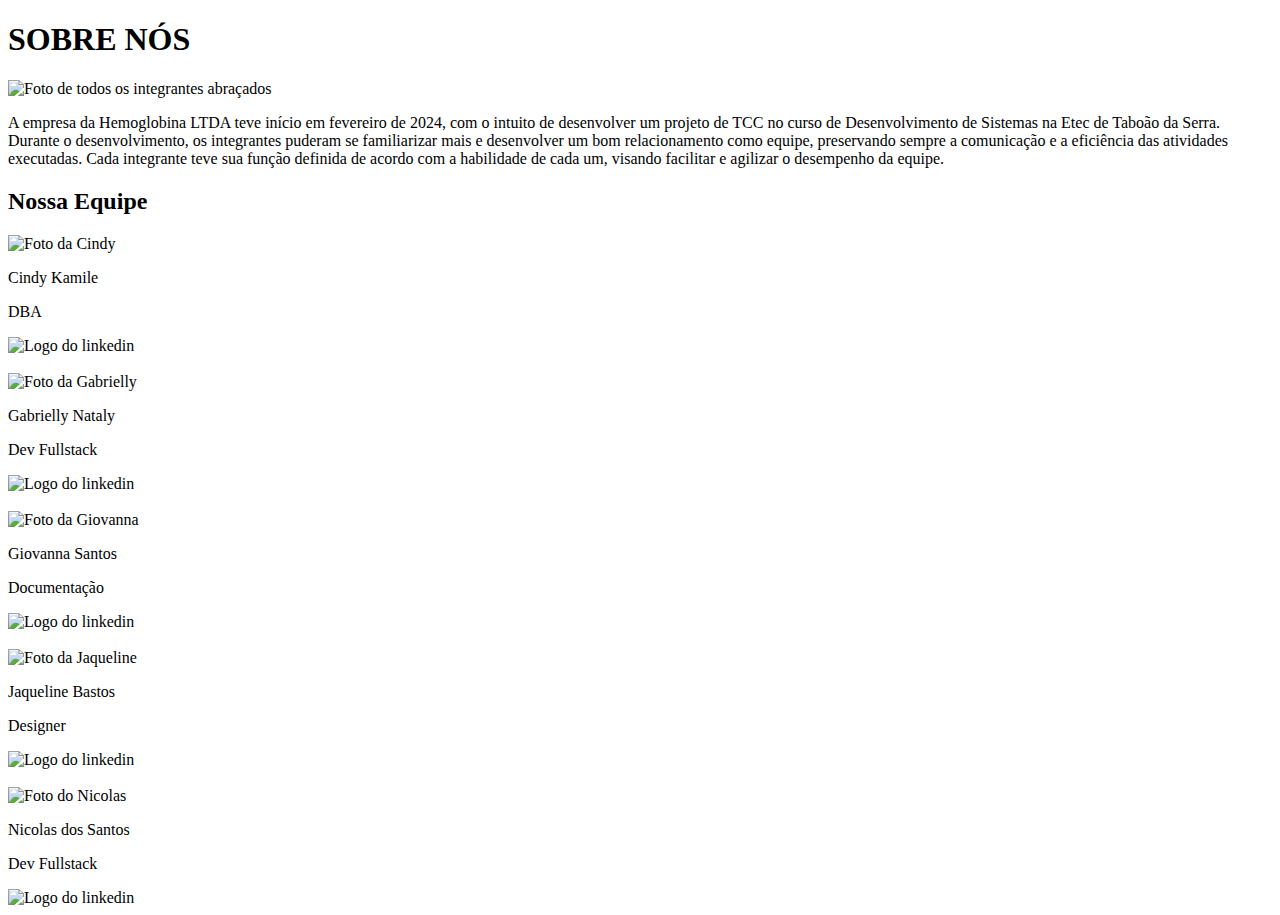
==== sobre.html @ 6fd5e4a9 "página sobre: recém criada" ====
<!DOCTYPE html>
<html lang="pt-br">
    <head>
        <meta charset="UTF-8">
        <meta name="description" content="Hemoglobina: doação de sangue. Assim como um doador frequente, doar faz bem pra muita gente!">
        <title> A equipe do Hemoglobina </title>
        <link rel="stylesheet" href="estilo-sobre.css">
    </head>

    <body>
        <header>
            <!-- Menu da Cindy-->
        </header>

        <main>
            <section class="sobre-nos">
                <h1> SOBRE NÓS </h1>
                <img src="./assets/equipe.png" alt="Foto de todos os integrantes abraçados" class="foto-equipe">
                <p class="text-team"> A empresa da Hemoglobina LTDA teve início em fevereiro de 2024, com o intuito de desenvolver um projeto de TCC no curso de Desenvolvimento de Sistemas na Etec de Taboão da Serra.
                    Durante o desenvolvimento, os integrantes puderam se familiarizar mais e desenvolver um bom relacionamento como equipe, preservando sempre a comunicação e a eficiência das atividades executadas. Cada integrante teve sua função definida de acordo com a habilidade de cada um, visando facilitar e agilizar o desempenho da equipe. </p>
            </section>

            <section>
                <!-- Missão, visão e valores -->
            </section>

            <section class="nossa-equipe">
                <div class="integrantes">
                    <h2> Nossa Equipe </h2>
                    <div class="cindy">
                        <img src="" alt="Foto da Cindy">
                        <p> Cindy Kamile </p>
                        <p> DBA </p>
                        <img src="" alt="Logo do linkedin">
                    </div>

                    <br>

                    <div class="gaby">
                        <img src="" alt="Foto da Gabrielly">
                        <p> Gabrielly Nataly </p>
                        <p> Dev Fullstack </p>
                        <img src="" alt="Logo do linkedin">
                    </div>

                    <br>

                    <div class="gi">
                        <img src="" alt="Foto da Giovanna">
                        <p> Giovanna Santos </p>
                        <p> Documentação </p>
                        <img src="" alt="Logo do linkedin">
                    </div>

                    <br>

                    <div class="jaque">
                        <img src="" alt="Foto da Jaqueline">
                        <p> Jaqueline Bastos </p>
                        <p> Designer </p>
                        <img src="" alt="Logo do linkedin">
                    </div>

                    <br>

                    <div class="nic">
                        <img src="" alt="Foto do Nicolas">
                        <p> Nicolas dos Santos </p>
                        <p> Dev Fullstack </p>
                        <img src="" alt="Logo do linkedin">
                    </div>
                </div>
            </section>
        </main>

        <footer>
            <!-- Footer da Cindy-->
        </footer>
    </body>

</html>
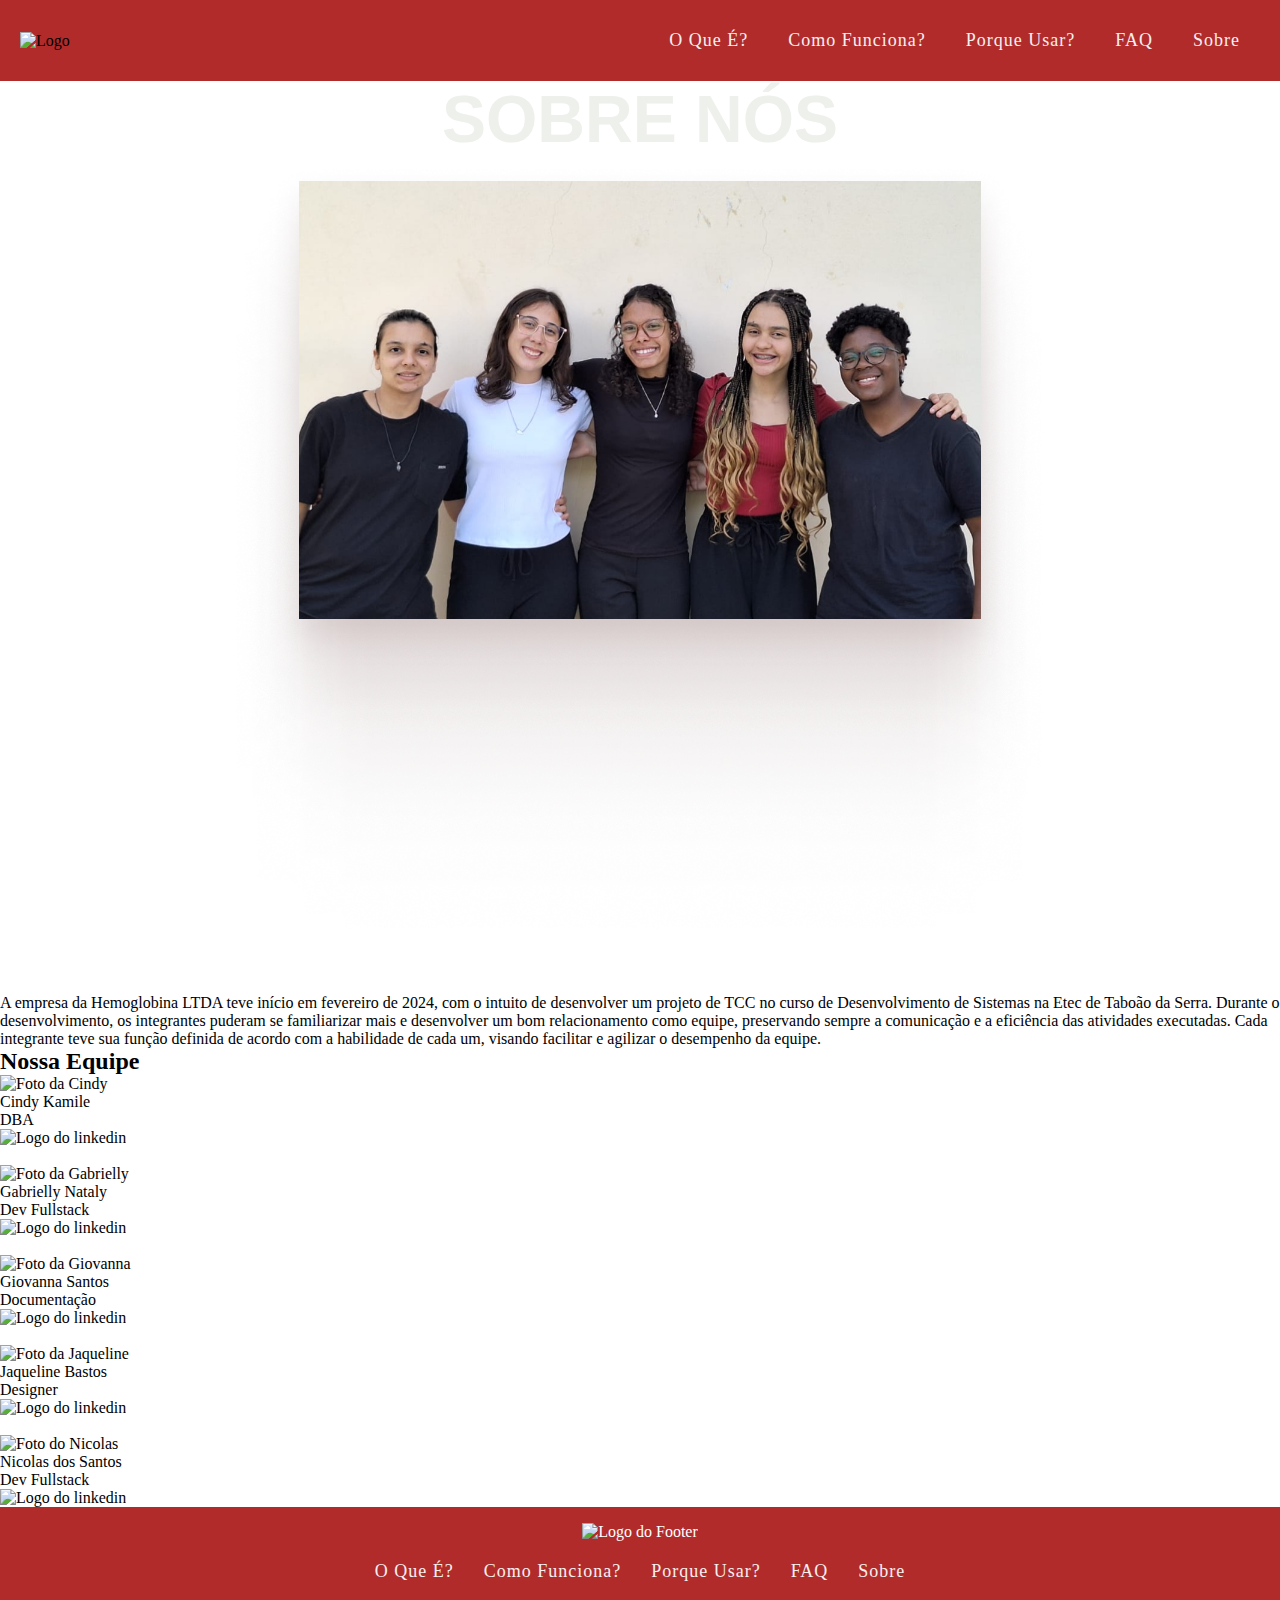
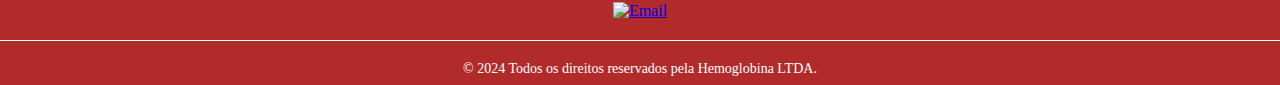
==== commit 4b34c308: "minha parte e da cindy juntas" ====
--- a/sobre.html
+++ b/sobre.html
@@ -9,7 +9,20 @@
 
     <body>
         <header>
-            <!-- Menu da Cindy-->
+            <header>
+                <nav>
+                  <div class="logo">
+                    <img src="./assets/LogoHemoglobina.svg" alt="Logo">
+                  </div>
+                  <ul>
+                    <li><a href="index.html #oq">O Que É?</a></li>
+                    <li><a href="index.html #func">Como Funciona?</a></li>
+                    <li><a href="index.html #divulg">Porque Usar?</a></li>
+                    <li><a href="index.html #faq">FAQ</a></li>
+                    <li><a href="sobre.html">Sobre</a></li>
+                  </ul>
+                </nav>
+              </header>
         </header>
 
         <main>
@@ -28,53 +41,69 @@
                 <div class="integrantes">
                     <h2> Nossa Equipe </h2>
                     <div class="cindy">
-                        <img src="" alt="Foto da Cindy">
+                        <img src="./assets/cindy.png" alt="Foto da Cindy">
                         <p> Cindy Kamile </p>
                         <p> DBA </p>
-                        <img src="" alt="Logo do linkedin">
+                        <img src="./assets/linkedin.png" alt="Logo do linkedin">
                     </div>
 
                     <br>
 
                     <div class="gaby">
-                        <img src="" alt="Foto da Gabrielly">
+                        <img src="./assets/gaby.png" alt="Foto da Gabrielly">
                         <p> Gabrielly Nataly </p>
                         <p> Dev Fullstack </p>
-                        <img src="" alt="Logo do linkedin">
+                        <img src="./assets/linkedin.png" alt="Logo do linkedin">
                     </div>
 
                     <br>
 
                     <div class="gi">
-                        <img src="" alt="Foto da Giovanna">
+                        <img src="./assets/gi.png" alt="Foto da Giovanna">
                         <p> Giovanna Santos </p>
                         <p> Documentação </p>
-                        <img src="" alt="Logo do linkedin">
+                        <img src="./assets/linkedin.png" alt="Logo do linkedin">
                     </div>
 
                     <br>
 
                     <div class="jaque">
-                        <img src="" alt="Foto da Jaqueline">
+                        <img src="./assets/jaque.png" alt="Foto da Jaqueline">
                         <p> Jaqueline Bastos </p>
                         <p> Designer </p>
-                        <img src="" alt="Logo do linkedin">
+                        <img src="./assets/linkedin.png" alt="Logo do linkedin">
                     </div>
 
                     <br>
 
                     <div class="nic">
-                        <img src="" alt="Foto do Nicolas">
+                        <img src="./assets/nico.png" alt="Foto do Nicolas">
                         <p> Nicolas dos Santos </p>
                         <p> Dev Fullstack </p>
-                        <img src="" alt="Logo do linkedin">
+                        <img src="./assets/linkedin.png" alt="Logo do linkedin">
                     </div>
                 </div>
             </section>
         </main>
 
         <footer>
-            <!-- Footer da Cindy-->
+            <footer>
+                <div class="footer-logo">
+                  <img src="./assets/LogoHemoglobina.svg" alt="Logo do Footer">
+                </div>
+                <ul class="footer-menu">
+                  <li><a href="#oq">O Que É?</a></li>
+                  <li><a href="#func">Como Funciona?</a></li>
+                  <li><a href="#divulg">Porque Usar?</a></li>
+                  <li><a href="#faq">FAQ</a></li>
+                  <li><a href="sobre.html">Sobre</a></li>
+                </ul>
+                <div class="footer-icons">
+                  <a href="hemoglobinaltda@gmail.com"><img src="./assets/Icones.png" alt="Email"></a>
+                </div>
+                <hr>
+                <p>&copy; 2024 Todos os direitos reservados pela Hemoglobina LTDA.</p>
+              </footer>
         </footer>
     </body>
 
--- a/estilo-sobre.css
+++ b/estilo-sobre.css
@@ -0,0 +1,141 @@
+/* reset css */
+* {
+    margin: 0;
+    padding: 0;
+    box-sizing: border-box;
+}
+
+/* Importação das fontes */
+@import url('https://fonts.googleapis.com/css2?family=DM+Sans:ital,opsz,wght@0,9..40,100..1000;1,9..40,100..1000&display=swap');
+
+/* Cores em variáveis */
+:root{
+    --BrancoFundo: #EEF0EB;
+    --Vermelho: #AE2A2B;
+    --Azul: #326671; 
+}
+
+ /* Menu */
+ header {
+    background-color: #b22b2b; /* Cor vermelha semelhante ao da imagem */
+    padding: 15px 0;
+  }
+  
+  nav {
+    display: flex;
+    justify-content: space-between;
+    align-items: center;
+    padding: 0 20px;
+  }
+  
+  nav .logo img {
+    height: 60px;
+  }
+  
+  nav ul {
+    list-style-type: none;
+    display: flex;
+    margin: 0;
+    padding: 0;
+  }
+  
+  nav ul li {
+    margin: 0 20px;
+  }
+  
+  nav ul li a {
+    color: #f7f0f0; /* Cor branca com leve opacidade */
+    text-decoration: none;
+    font-size: 18px;
+    font-weight: normal;
+    letter-spacing: 1px;
+    transition: color 0.3s;
+  }
+  
+  nav ul li a:hover {
+    color: var(--Azul); /* Cor amarela ao passar o mouse */
+  }
+
+h1 {
+    color: var(--BrancoFundo);
+    font-weight: 700;
+    font-size: 66px;
+    font-family: 'DM Sans', sans-serif;
+}
+
+.sobre-nos {
+    display: flex;
+    flex-direction: column;
+    justify-content: center;
+    align-items: center;
+}
+
+.foto-equipe {
+    width: 70%;
+    height: 70%;
+}
+
+/* Footer */
+footer {
+    background-color: #b22b2b; /* Cor vermelha do footer */
+    color: #fff;
+    text-align: center;
+    padding: 8px 0;
+    position: absolute;
+    width: 100%;
+    margin-top: auto;
+  }
+  
+  .footer-logo img {
+    width: 80px;
+    margin-bottom: 20px;
+  }
+  
+  .footer-menu {
+    list-style-type: none;
+    padding: 0;
+    display: flex;
+    justify-content: center;
+    margin-bottom: 20px;
+  }
+  
+  .footer-menu li {
+    margin: 0 15px;
+  }
+  
+  .footer-menu li a {
+    color: #f7f0f0;
+    text-decoration: none;
+    font-size: 18px;
+    font-weight: normal;
+    letter-spacing: 1px;
+  }
+  
+  .footer-menu li a:hover {
+    color: #ffd700; /* Cor amarela ao passar o mouse */
+  }
+  
+  .footer-icons {
+    margin-bottom: 20px;
+  }
+  
+  .footer-icons a {
+    margin: 0 10px;
+  }
+  
+  .footer-icons img {
+    width: 80px;
+  }
+  
+  /* Linha horizontal no footer */
+  hr {
+    width: 100%;
+    border: none;
+    border-top: 1px solid #fff;
+    margin: 20px auto;
+  }
+  
+  footer p {
+    margin-top: 10px;
+    font-size: 14px;
+  }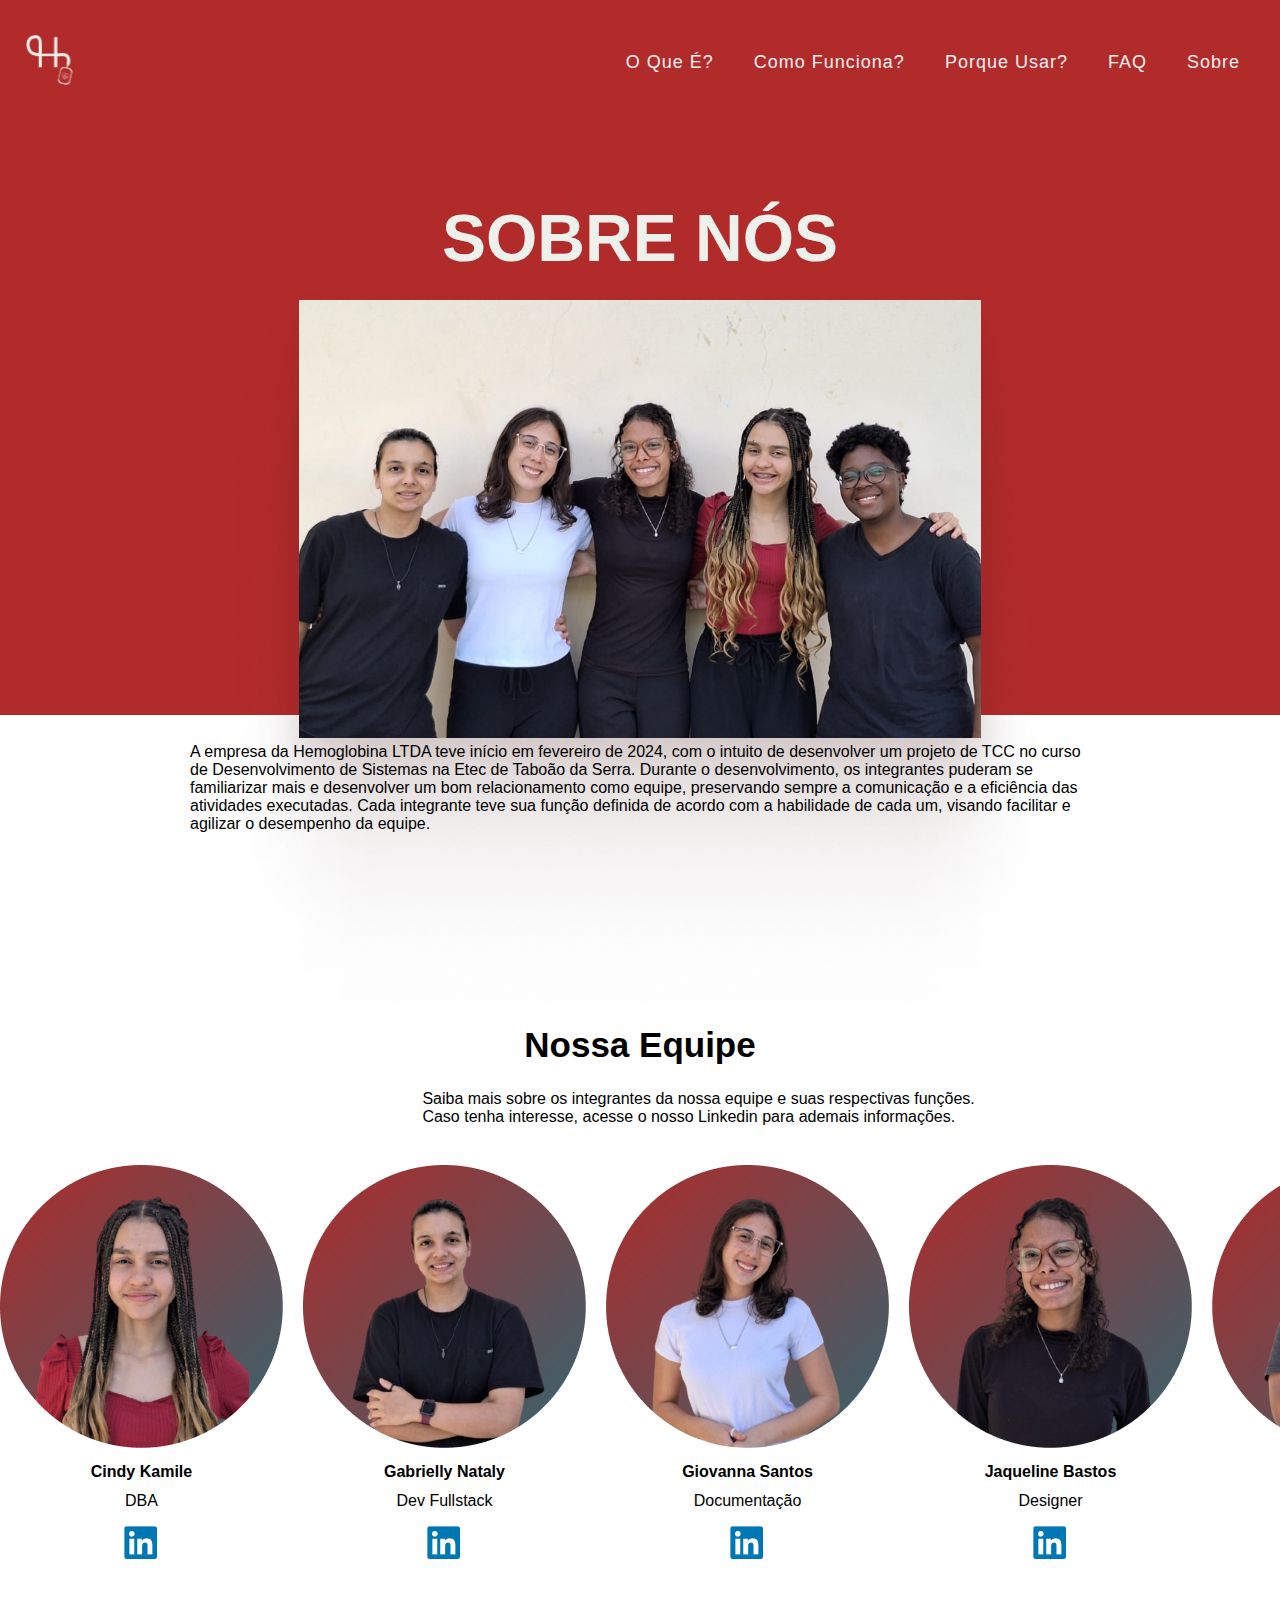
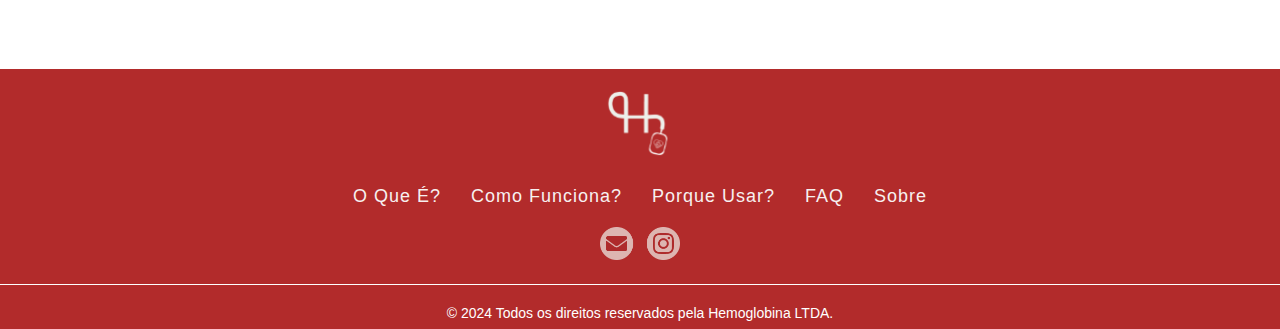
==== commit dc142910: "página do sobre prontinha" ====
--- a/sobre.html
+++ b/sobre.html
@@ -12,13 +12,13 @@
             <header>
                 <nav>
                   <div class="logo">
-                    <img src="./assets/LogoHemoglobina.svg" alt="Logo">
+                    <a href="index.html"><img src="./assets/LogoHemoglobina.svg" alt="Logo"></a>
                   </div>
                   <ul>
-                    <li><a href="index.html #oq">O Que É?</a></li>
-                    <li><a href="index.html #func">Como Funciona?</a></li>
-                    <li><a href="index.html #divulg">Porque Usar?</a></li>
-                    <li><a href="index.html #faq">FAQ</a></li>
+                    <li><a href="index.html">O Que É?</a></li>
+                    <li><a href="index.html">Como Funciona?</a></li>
+                    <li><a href="index.html">Porque Usar?</a></li>
+                    <li><a href="index.html">FAQ</a></li>
                     <li><a href="sobre.html">Sobre</a></li>
                   </ul>
                 </nav>
@@ -40,47 +40,52 @@
             <section class="nossa-equipe">
                 <div class="integrantes">
                     <h2> Nossa Equipe </h2>
-                    <div class="cindy">
-                        <img src="./assets/cindy.png" alt="Foto da Cindy">
-                        <p> Cindy Kamile </p>
-                        <p> DBA </p>
-                        <img src="./assets/linkedin.png" alt="Logo do linkedin">
-                    </div>
-
-                    <br>
-
-                    <div class="gaby">
-                        <img src="./assets/gaby.png" alt="Foto da Gabrielly">
-                        <p> Gabrielly Nataly </p>
-                        <p> Dev Fullstack </p>
-                        <img src="./assets/linkedin.png" alt="Logo do linkedin">
-                    </div>
-
-                    <br>
-
-                    <div class="gi">
-                        <img src="./assets/gi.png" alt="Foto da Giovanna">
-                        <p> Giovanna Santos </p>
-                        <p> Documentação </p>
-                        <img src="./assets/linkedin.png" alt="Logo do linkedin">
-                    </div>
-
-                    <br>
-
-                    <div class="jaque">
-                        <img src="./assets/jaque.png" alt="Foto da Jaqueline">
-                        <p> Jaqueline Bastos </p>
-                        <p> Designer </p>
-                        <img src="./assets/linkedin.png" alt="Logo do linkedin">
-                    </div>
-
-                    <br>
-
-                    <div class="nic">
-                        <img src="./assets/nico.png" alt="Foto do Nicolas">
-                        <p> Nicolas dos Santos </p>
-                        <p> Dev Fullstack </p>
-                        <img src="./assets/linkedin.png" alt="Logo do linkedin">
+                    <p class="text-image">Saiba mais sobre os integrantes da nossa equipe e suas respectivas funções. 
+                        <br> Caso tenha interesse, acesse o nosso Linkedin para ademais informações. </p>
+                    
+                    <div class="int-fotos">
+                        <div class="cindy">
+                            <img src="./assets/cindy.png" alt="Foto da Cindy">
+                            <p> <strong>Cindy Kamile</strong> </p>
+                            <p> DBA </p>
+                            <a href="https://www.linkedin.com/in/cindy-kamile-santos-de-oliveira-6b1b541bb/"><img class="linkedin" src="./assets/linkedin.png" alt="Logo do linkedin"></a>
+                        </div>
+    
+                        <br>
+    
+                        <div class="gaby">
+                            <img src="./assets/gaby.png" alt="Foto da Gabrielly">
+                            <p> <strong>Gabrielly Nataly</strong> </p>
+                            <p> Dev Fullstack </p>
+                            <a href="https://www.linkedin.com/in/gabrielly-nataly-229310221/"><img class="linkedin" src="./assets/linkedin.png" alt="Logo do linkedin"></a>
+                        </div>
+    
+                        <br>
+    
+                        <div class="gi">
+                            <img src="./assets/gi.png" alt="Foto da Giovanna">
+                            <p> <strong>Giovanna Santos</strong> </p>
+                            <p> Documentação </p>
+                            <a href="https://www.linkedin.com/in/giovanna-santos-51514b276/"><img class="linkedin" src="./assets/linkedin.png" alt="Logo do linkedin"></a>
+                        </div>
+    
+                        <br>
+    
+                        <div class="jaque">
+                            <img src="./assets/jaque.png" alt="Foto da Jaqueline">
+                            <p> <strong>Jaqueline Bastos</strong> </p>
+                            <p> Designer </p>
+                            <a href="https://www.linkedin.com/in/jaqueline-bastos-a17348265/"><img class="linkedin" src="./assets/linkedin.png" alt="Logo do linkedin"></a>
+                        </div>
+    
+                        <br>
+    
+                        <div class="nic">
+                            <img src="./assets/nico.png" alt="Foto do Nicolas">
+                            <p> <strong>Nicolas dos Santos</strong> </p>
+                            <p> Dev Fullstack </p>
+                            <a href="https://www.linkedin.com/in/nicolas-dos-santos-5352802a4/"><img class="linkedin" src="./assets/linkedin.png" alt="Logo do linkedin"></a>
+                        </div>
                     </div>
                 </div>
             </section>
@@ -92,10 +97,10 @@
                   <img src="./assets/LogoHemoglobina.svg" alt="Logo do Footer">
                 </div>
                 <ul class="footer-menu">
-                  <li><a href="#oq">O Que É?</a></li>
-                  <li><a href="#func">Como Funciona?</a></li>
-                  <li><a href="#divulg">Porque Usar?</a></li>
-                  <li><a href="#faq">FAQ</a></li>
+                  <li><a href="index.html">O Que É?</a></li>
+                  <li><a href="index.html">Como Funciona?</a></li>
+                  <li><a href="index.html">Porque Usar?</a></li>
+                  <li><a href="index.html">FAQ</a></li>
                   <li><a href="sobre.html">Sobre</a></li>
                 </ul>
                 <div class="footer-icons">
--- a/estilo-sobre.css
+++ b/estilo-sobre.css
@@ -19,6 +19,7 @@
  header {
     background-color: #b22b2b; /* Cor vermelha semelhante ao da imagem */
     padding: 15px 0;
+    height: 700px;
   }
   
   nav {
@@ -50,10 +51,11 @@
     font-weight: normal;
     letter-spacing: 1px;
     transition: color 0.3s;
+    font-family: 'DM Sans', sans-serif;
   }
   
   nav ul li a:hover {
-    color: var(--Azul); /* Cor amarela ao passar o mouse */
+    color: var(--Azul); /* Cor azul ao passar o mouse */
   }
 
 h1 {
@@ -61,6 +63,7 @@
     font-weight: 700;
     font-size: 66px;
     font-family: 'DM Sans', sans-serif;
+    margin-top: -500px;
 }
 
 .sobre-nos {
@@ -73,6 +76,58 @@
 .foto-equipe {
     width: 70%;
     height: 70%;
+}
+
+.text-team {
+  margin-top: -370px;
+  width: 900px;
+  font-family: 'DM Sans', sans-serif;
+}
+
+.nossa-equipe {
+  margin-top: 15%;
+}
+
+h2 {
+  font-family: 'DM Sans', sans-serif;
+  font-weight: 700;
+  font-size: 35px;
+  margin-bottom: 2%;
+
+  justify-content: center;
+  align-items: center;
+  text-align: center;
+}
+
+.text-image {
+  font-family: 'DM Sans', sans-serif;
+  width: 700px;
+
+  justify-content: center;
+  align-items: center;
+  text-align: justify;
+
+  margin-left: 33%;
+}
+
+.int-fotos {
+  margin-top: 3%;
+  display: flex;
+
+  margin-bottom: 8%;
+
+  gap: 10px;
+}
+
+.cindy p, .gaby p, .gi p, .jaque p, .nic p {
+  text-align: center;
+  font-family: 'DM Sans', sans-serif;
+  margin-top: 4%;
+}
+
+.linkedin {
+  margin-left: 43%;
+  margin-top: 5%;
 }
 
 /* Footer */
@@ -109,10 +164,11 @@
     font-size: 18px;
     font-weight: normal;
     letter-spacing: 1px;
+    font-family: 'DM Sans', sans-serif;
   }
   
   .footer-menu li a:hover {
-    color: #ffd700; /* Cor amarela ao passar o mouse */
+    color: var(--Azul); /* Cor azul ao passar o mouse */
   }
   
   .footer-icons {
@@ -138,4 +194,5 @@
   footer p {
     margin-top: 10px;
     font-size: 14px;
+    font-family: 'DM Sans', sans-serif;
   }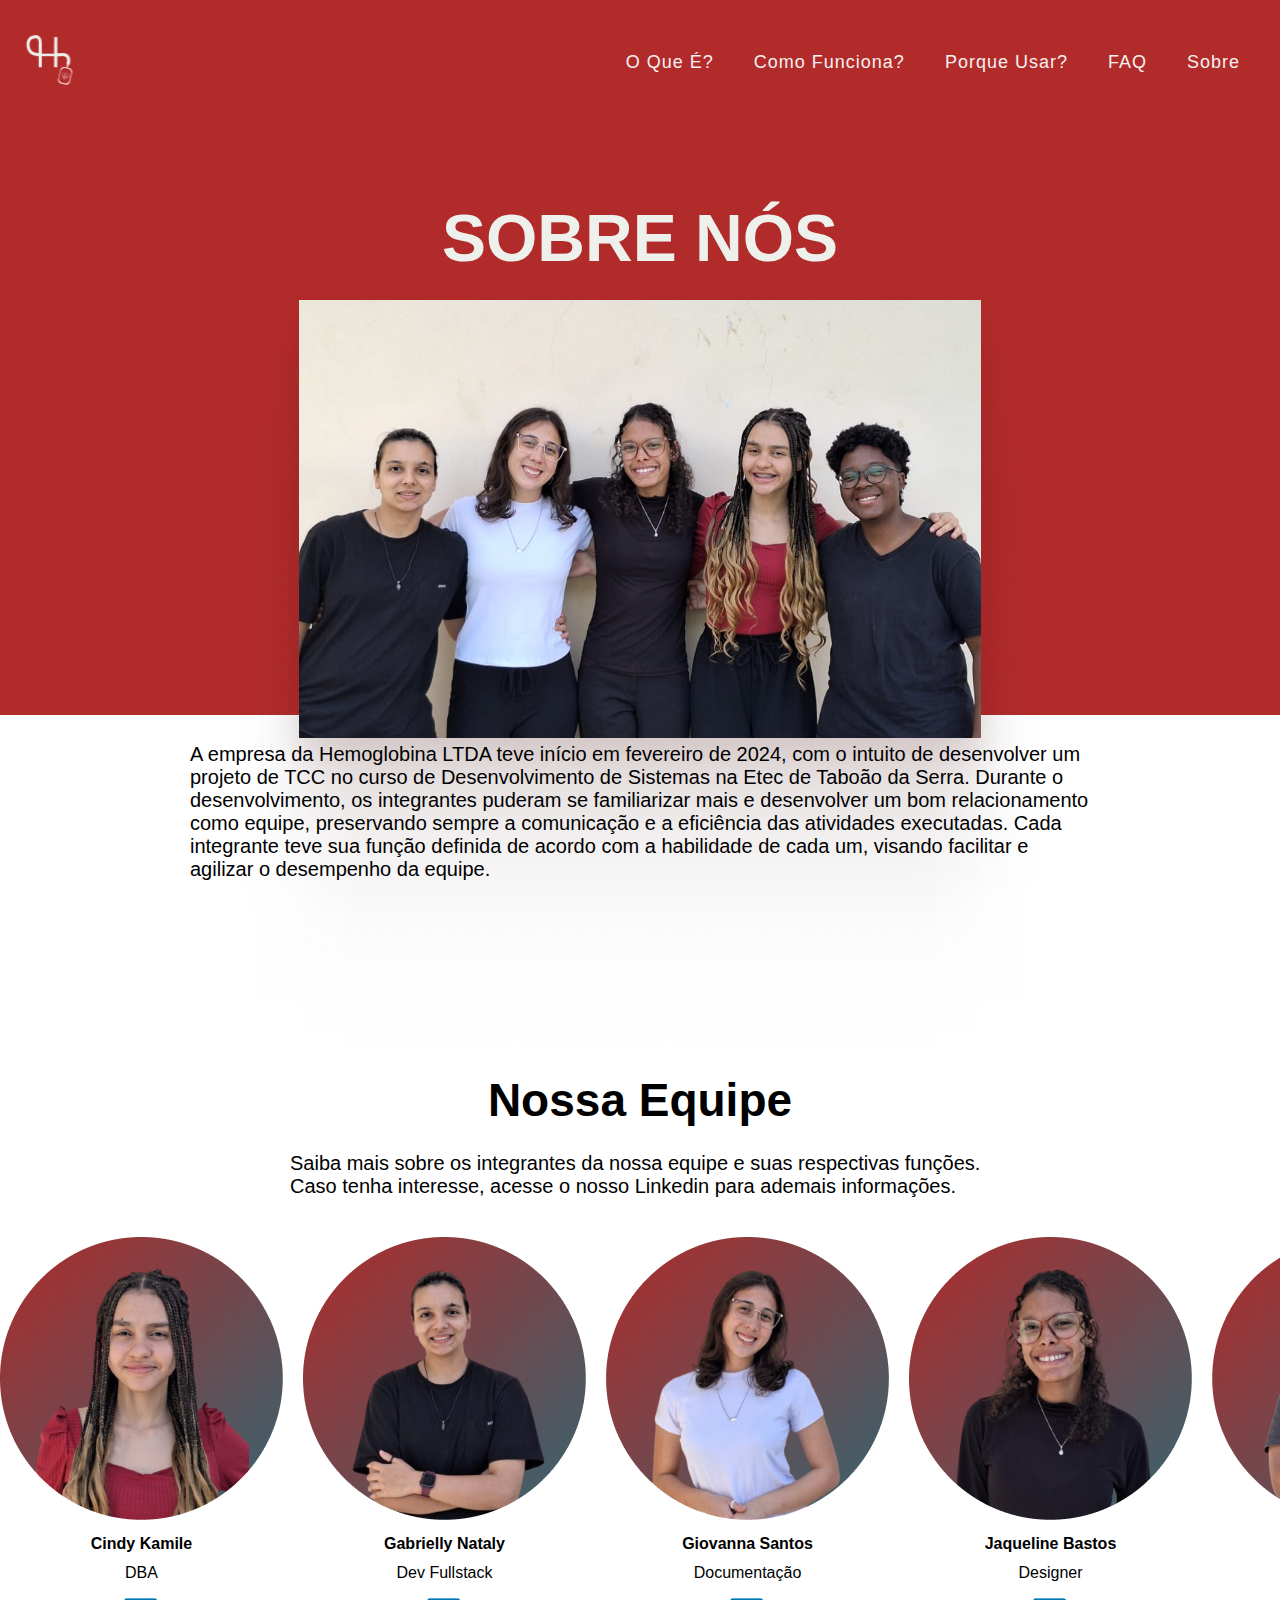
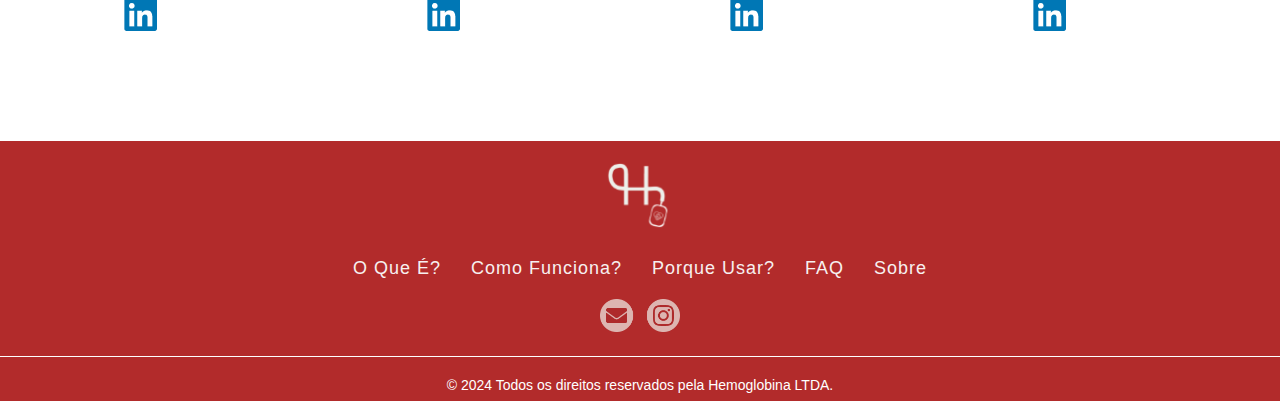
==== commit 11a318bf: "novas edições" ====
--- a/sobre.html
+++ b/sobre.html
@@ -1,115 +1,115 @@
-<!DOCTYPE html>
-<html lang="pt-br">
-    <head>
-        <meta charset="UTF-8">
-        <meta name="description" content="Hemoglobina: doação de sangue. Assim como um doador frequente, doar faz bem pra muita gente!">
-        <title> A equipe do Hemoglobina </title>
-        <link rel="stylesheet" href="estilo-sobre.css">
-    </head>
-
-    <body>
-        <header>
-            <header>
-                <nav>
-                  <div class="logo">
-                    <a href="index.html"><img src="./assets/LogoHemoglobina.svg" alt="Logo"></a>
-                  </div>
-                  <ul>
-                    <li><a href="index.html">O Que É?</a></li>
-                    <li><a href="index.html">Como Funciona?</a></li>
-                    <li><a href="index.html">Porque Usar?</a></li>
-                    <li><a href="index.html">FAQ</a></li>
-                    <li><a href="sobre.html">Sobre</a></li>
-                  </ul>
-                </nav>
-              </header>
-        </header>
-
-        <main>
-            <section class="sobre-nos">
-                <h1> SOBRE NÓS </h1>
-                <img src="./assets/equipe.png" alt="Foto de todos os integrantes abraçados" class="foto-equipe">
-                <p class="text-team"> A empresa da Hemoglobina LTDA teve início em fevereiro de 2024, com o intuito de desenvolver um projeto de TCC no curso de Desenvolvimento de Sistemas na Etec de Taboão da Serra.
-                    Durante o desenvolvimento, os integrantes puderam se familiarizar mais e desenvolver um bom relacionamento como equipe, preservando sempre a comunicação e a eficiência das atividades executadas. Cada integrante teve sua função definida de acordo com a habilidade de cada um, visando facilitar e agilizar o desempenho da equipe. </p>
-            </section>
-
-            <section>
-                <!-- Missão, visão e valores -->
-            </section>
-
-            <section class="nossa-equipe">
-                <div class="integrantes">
-                    <h2> Nossa Equipe </h2>
-                    <p class="text-image">Saiba mais sobre os integrantes da nossa equipe e suas respectivas funções. 
-                        <br> Caso tenha interesse, acesse o nosso Linkedin para ademais informações. </p>
-                    
-                    <div class="int-fotos">
-                        <div class="cindy">
-                            <img src="./assets/cindy.png" alt="Foto da Cindy">
-                            <p> <strong>Cindy Kamile</strong> </p>
-                            <p> DBA </p>
-                            <a href="https://www.linkedin.com/in/cindy-kamile-santos-de-oliveira-6b1b541bb/"><img class="linkedin" src="./assets/linkedin.png" alt="Logo do linkedin"></a>
-                        </div>
-    
-                        <br>
-    
-                        <div class="gaby">
-                            <img src="./assets/gaby.png" alt="Foto da Gabrielly">
-                            <p> <strong>Gabrielly Nataly</strong> </p>
-                            <p> Dev Fullstack </p>
-                            <a href="https://www.linkedin.com/in/gabrielly-nataly-229310221/"><img class="linkedin" src="./assets/linkedin.png" alt="Logo do linkedin"></a>
-                        </div>
-    
-                        <br>
-    
-                        <div class="gi">
-                            <img src="./assets/gi.png" alt="Foto da Giovanna">
-                            <p> <strong>Giovanna Santos</strong> </p>
-                            <p> Documentação </p>
-                            <a href="https://www.linkedin.com/in/giovanna-santos-51514b276/"><img class="linkedin" src="./assets/linkedin.png" alt="Logo do linkedin"></a>
-                        </div>
-    
-                        <br>
-    
-                        <div class="jaque">
-                            <img src="./assets/jaque.png" alt="Foto da Jaqueline">
-                            <p> <strong>Jaqueline Bastos</strong> </p>
-                            <p> Designer </p>
-                            <a href="https://www.linkedin.com/in/jaqueline-bastos-a17348265/"><img class="linkedin" src="./assets/linkedin.png" alt="Logo do linkedin"></a>
-                        </div>
-    
-                        <br>
-    
-                        <div class="nic">
-                            <img src="./assets/nico.png" alt="Foto do Nicolas">
-                            <p> <strong>Nicolas dos Santos</strong> </p>
-                            <p> Dev Fullstack </p>
-                            <a href="https://www.linkedin.com/in/nicolas-dos-santos-5352802a4/"><img class="linkedin" src="./assets/linkedin.png" alt="Logo do linkedin"></a>
-                        </div>
-                    </div>
-                </div>
-            </section>
-        </main>
-
-        <footer>
-            <footer>
-                <div class="footer-logo">
-                  <img src="./assets/LogoHemoglobina.svg" alt="Logo do Footer">
-                </div>
-                <ul class="footer-menu">
-                  <li><a href="index.html">O Que É?</a></li>
-                  <li><a href="index.html">Como Funciona?</a></li>
-                  <li><a href="index.html">Porque Usar?</a></li>
-                  <li><a href="index.html">FAQ</a></li>
-                  <li><a href="sobre.html">Sobre</a></li>
-                </ul>
-                <div class="footer-icons">
-                  <a href="hemoglobinaltda@gmail.com"><img src="./assets/Icones.png" alt="Email"></a>
-                </div>
-                <hr>
-                <p>&copy; 2024 Todos os direitos reservados pela Hemoglobina LTDA.</p>
-              </footer>
-        </footer>
-    </body>
-
+<!DOCTYPE html>
+<html lang="pt-br">
+    <head>
+        <meta charset="UTF-8">
+        <meta name="description" content="Hemoglobina: doação de sangue. Assim como um doador frequente, doar faz bem pra muita gente!">
+        <title> A equipe do Hemoglobina </title>
+        <link rel="stylesheet" href="estilo-sobre.css">
+    </head>
+
+    <body>
+        <header>
+            <header>
+                <nav>
+                  <div class="logo">
+                    <a href="index.html"><img src="./assets/LogoHemoglobina.svg" alt="Logo"></a>
+                  </div>
+                  <ul>
+                    <li><a href="index.html">O Que É?</a></li>
+                    <li><a href="index.html">Como Funciona?</a></li>
+                    <li><a href="index.html">Porque Usar?</a></li>
+                    <li><a href="index.html">FAQ</a></li>
+                    <li><a href="sobre.html">Sobre</a></li>
+                  </ul>
+                </nav>
+              </header>
+        </header>
+
+        <main>
+            <section class="sobre-nos">
+                <h1> SOBRE NÓS </h1>
+                <img src="./assets/equipe.png" alt="Foto de todos os integrantes abraçados" class="foto-equipe">
+                <p class="text-team"> A empresa da Hemoglobina LTDA teve início em fevereiro de 2024, com o intuito de desenvolver um projeto de TCC no curso de Desenvolvimento de Sistemas na Etec de Taboão da Serra.
+                    Durante o desenvolvimento, os integrantes puderam se familiarizar mais e desenvolver um bom relacionamento como equipe, preservando sempre a comunicação e a eficiência das atividades executadas. Cada integrante teve sua função definida de acordo com a habilidade de cada um, visando facilitar e agilizar o desempenho da equipe. </p>
+            </section>
+
+            <section>
+                <!-- Missão, visão e valores -->
+            </section>
+
+            <section class="nossa-equipe">
+                <div class="integrantes">
+                    <h2> Nossa Equipe </h2>
+                    <p class="text-image">Saiba mais sobre os integrantes da nossa equipe e suas respectivas funções. 
+                        <br> Caso tenha interesse, acesse o nosso Linkedin para ademais informações. </p>
+                    
+                    <div class="int-fotos">
+                        <div class="cindy">
+                            <img src="./assets/cindy.png" alt="Foto da Cindy">
+                            <p> <strong>Cindy Kamile</strong> </p>
+                            <p> DBA </p>
+                            <a href="https://www.linkedin.com/in/cindy-kamile-santos-de-oliveira-6b1b541bb/"><img class="linkedin" src="./assets/linkedin.png" alt="Logo do linkedin"></a>
+                        </div>
+    
+                        <br>
+    
+                        <div class="gaby">
+                            <img src="./assets/gaby.png" alt="Foto da Gabrielly">
+                            <p> <strong>Gabrielly Nataly</strong> </p>
+                            <p> Dev Fullstack </p>
+                            <a href="https://www.linkedin.com/in/gabrielly-nataly-229310221/"><img class="linkedin" src="./assets/linkedin.png" alt="Logo do linkedin"></a>
+                        </div>
+    
+                        <br>
+    
+                        <div class="gi">
+                            <img src="./assets/gi.png" alt="Foto da Giovanna">
+                            <p> <strong>Giovanna Santos</strong> </p>
+                            <p> Documentação </p>
+                            <a href="https://www.linkedin.com/in/giovanna-santos-51514b276/"><img class="linkedin" src="./assets/linkedin.png" alt="Logo do linkedin"></a>
+                        </div>
+    
+                        <br>
+    
+                        <div class="jaque">
+                            <img src="./assets/jaque.png" alt="Foto da Jaqueline">
+                            <p> <strong>Jaqueline Bastos</strong> </p>
+                            <p> Designer </p>
+                            <a href="https://www.linkedin.com/in/jaqueline-bastos-a17348265/"><img class="linkedin" src="./assets/linkedin.png" alt="Logo do linkedin"></a>
+                        </div>
+    
+                        <br>
+    
+                        <div class="nic">
+                            <img src="./assets/nico.png" alt="Foto do Nicolas">
+                            <p> <strong>Nicolas dos Santos</strong> </p>
+                            <p> Dev Fullstack </p>
+                            <a href="https://www.linkedin.com/in/nicolas-dos-santos-5352802a4/"><img class="linkedin" src="./assets/linkedin.png" alt="Logo do linkedin"></a>
+                        </div>
+                    </div>
+                </div>
+            </section>
+        </main>
+
+        <footer>
+            <footer>
+                <div class="footer-logo">
+                  <img src="./assets/LogoHemoglobina.svg" alt="Logo do Footer">
+                </div>
+                <ul class="footer-menu">
+                  <li><a href="index.html">O Que É?</a></li>
+                  <li><a href="index.html">Como Funciona?</a></li>
+                  <li><a href="index.html">Porque Usar?</a></li>
+                  <li><a href="index.html">FAQ</a></li>
+                  <li><a href="sobre.html">Sobre</a></li>
+                </ul>
+                <div class="footer-icons">
+                  <a href="hemoglobinaltda@gmail.com"><img src="./assets/Icones.png" alt="Email"></a>
+                </div>
+                <hr>
+                <p>&copy; 2024 Todos os direitos reservados pela Hemoglobina LTDA.</p>
+              </footer>
+        </footer>
+    </body>
+
 </html>--- a/estilo-sobre.css
+++ b/estilo-sobre.css
@@ -1,198 +1,196 @@
-/* reset css */
-* {
-    margin: 0;
-    padding: 0;
-    box-sizing: border-box;
-}
-
-/* Importação das fontes */
-@import url('https://fonts.googleapis.com/css2?family=DM+Sans:ital,opsz,wght@0,9..40,100..1000;1,9..40,100..1000&display=swap');
-
-/* Cores em variáveis */
-:root{
-    --BrancoFundo: #EEF0EB;
-    --Vermelho: #AE2A2B;
-    --Azul: #326671; 
-}
-
- /* Menu */
- header {
-    background-color: #b22b2b; /* Cor vermelha semelhante ao da imagem */
-    padding: 15px 0;
-    height: 700px;
-  }
-  
-  nav {
-    display: flex;
-    justify-content: space-between;
-    align-items: center;
-    padding: 0 20px;
-  }
-  
-  nav .logo img {
-    height: 60px;
-  }
-  
-  nav ul {
-    list-style-type: none;
-    display: flex;
-    margin: 0;
-    padding: 0;
-  }
-  
-  nav ul li {
-    margin: 0 20px;
-  }
-  
-  nav ul li a {
-    color: #f7f0f0; /* Cor branca com leve opacidade */
-    text-decoration: none;
-    font-size: 18px;
-    font-weight: normal;
-    letter-spacing: 1px;
-    transition: color 0.3s;
-    font-family: 'DM Sans', sans-serif;
-  }
-  
-  nav ul li a:hover {
-    color: var(--Azul); /* Cor azul ao passar o mouse */
-  }
-
-h1 {
-    color: var(--BrancoFundo);
-    font-weight: 700;
-    font-size: 66px;
-    font-family: 'DM Sans', sans-serif;
-    margin-top: -500px;
-}
-
-.sobre-nos {
-    display: flex;
-    flex-direction: column;
-    justify-content: center;
-    align-items: center;
-}
-
-.foto-equipe {
-    width: 70%;
-    height: 70%;
-}
-
-.text-team {
-  margin-top: -370px;
-  width: 900px;
-  font-family: 'DM Sans', sans-serif;
-}
-
-.nossa-equipe {
-  margin-top: 15%;
-}
-
-h2 {
-  font-family: 'DM Sans', sans-serif;
-  font-weight: 700;
-  font-size: 35px;
-  margin-bottom: 2%;
-
-  justify-content: center;
-  align-items: center;
-  text-align: center;
-}
-
-.text-image {
-  font-family: 'DM Sans', sans-serif;
-  width: 700px;
-
-  justify-content: center;
-  align-items: center;
-  text-align: justify;
-
-  margin-left: 33%;
-}
-
-.int-fotos {
-  margin-top: 3%;
-  display: flex;
-
-  margin-bottom: 8%;
-
-  gap: 10px;
-}
-
-.cindy p, .gaby p, .gi p, .jaque p, .nic p {
-  text-align: center;
-  font-family: 'DM Sans', sans-serif;
-  margin-top: 4%;
-}
-
-.linkedin {
-  margin-left: 43%;
-  margin-top: 5%;
-}
-
-/* Footer */
-footer {
-    background-color: #b22b2b; /* Cor vermelha do footer */
-    color: #fff;
-    text-align: center;
-    padding: 8px 0;
-    position: absolute;
-    width: 100%;
-    margin-top: auto;
-  }
-  
-  .footer-logo img {
-    width: 80px;
-    margin-bottom: 20px;
-  }
-  
-  .footer-menu {
-    list-style-type: none;
-    padding: 0;
-    display: flex;
-    justify-content: center;
-    margin-bottom: 20px;
-  }
-  
-  .footer-menu li {
-    margin: 0 15px;
-  }
-  
-  .footer-menu li a {
-    color: #f7f0f0;
-    text-decoration: none;
-    font-size: 18px;
-    font-weight: normal;
-    letter-spacing: 1px;
-    font-family: 'DM Sans', sans-serif;
-  }
-  
-  .footer-menu li a:hover {
-    color: var(--Azul); /* Cor azul ao passar o mouse */
-  }
-  
-  .footer-icons {
-    margin-bottom: 20px;
-  }
-  
-  .footer-icons a {
-    margin: 0 10px;
-  }
-  
-  .footer-icons img {
-    width: 80px;
-  }
-  
-  /* Linha horizontal no footer */
-  hr {
-    width: 100%;
-    border: none;
-    border-top: 1px solid #fff;
-    margin: 20px auto;
-  }
-  
-  footer p {
-    margin-top: 10px;
-    font-size: 14px;
-    font-family: 'DM Sans', sans-serif;
+/* reset css */
+* {
+    margin: 0;
+    padding: 0;
+    box-sizing: border-box;
+}
+
+/* Importação das fontes */
+@import url('https://fonts.googleapis.com/css2?family=DM+Sans:ital,opsz,wght@0,9..40,100..1000;1,9..40,100..1000&display=swap');
+
+/* Cores em variáveis */
+:root{
+    --BrancoFundo: #EEF0EB;
+    --Vermelho: #AE2A2B;
+    --Azul: #326671; 
+}
+
+ /* Menu */
+ header {
+    background-color: #b22b2b; /* Cor vermelha semelhante ao da imagem */
+    padding: 15px 0;
+    height: 700px;
+  }
+  
+  nav {
+    display: flex;
+    justify-content: space-between;
+    align-items: center;
+    padding: 0 20px;
+  }
+  
+  nav .logo img {
+    height: 60px;
+  }
+  
+  nav ul {
+    list-style-type: none;
+    display: flex;
+    margin: 0;
+    padding: 0;
+  }
+  
+  nav ul li {
+    margin: 0 20px;
+  }
+  
+  nav ul li a {
+    color: #f7f0f0; /* Cor branca com leve opacidade */
+    text-decoration: none;
+    font-size: 18px;
+    font-weight: normal;
+    letter-spacing: 1px;
+    transition: color 0.3s;
+    font-family: 'DM Sans', sans-serif;
+  }
+  
+  nav ul li a:hover {
+    color: #ffd700; /* Cor ao passar o mouse */
+  }
+
+h1 {
+    color: var(--BrancoFundo);
+    font-weight: 700;
+    font-size: 66px;
+    font-family: 'DM Sans', sans-serif;
+    margin-top: -500px;
+}
+
+.sobre-nos {
+    display: flex;
+    flex-direction: column;
+    justify-content: center;
+    align-items: center;
+}
+
+.foto-equipe {
+    width: 70%;
+    height: 70%;
+}
+
+.text-team {
+  margin-top: -370px;
+  width: 900px;
+  font-family: 'DM Sans', sans-serif;
+  font-size: 20px;
+}
+
+.nossa-equipe {
+  margin-top: 15%;
+}
+
+h2 {
+  font-family: 'DM Sans', sans-serif;
+  font-weight: 700;
+  font-size: 46px;
+  margin-bottom: 2%;
+
+  justify-content: center;
+  align-items: center;
+  text-align: center;
+}
+
+.text-image {
+  font-family: 'DM Sans', sans-serif;
+  width: 700px;
+  font-size: 20px;
+  text-align: justify;
+  margin: 0 auto;
+}
+
+.int-fotos {
+  margin-top: 3%;
+  display: flex;
+
+  margin-bottom: 8%;
+
+  gap: 10px;
+}
+
+.cindy p, .gaby p, .gi p, .jaque p, .nic p {
+  text-align: center;
+  font-family: 'DM Sans', sans-serif;
+  margin-top: 4%;
+}
+
+.linkedin {
+  margin-left: 43%;
+  margin-top: 5%;
+}
+
+/* Footer */
+footer {
+    background-color: #b22b2b; /* Cor vermelha do footer */
+    color: #fff;
+    text-align: center;
+    padding: 8px 0;
+    position: absolute;
+    width: 100%;
+    margin-top: auto;
+  }
+  
+  .footer-logo img {
+    width: 80px;
+    margin-bottom: 20px;
+  }
+  
+  .footer-menu {
+    list-style-type: none;
+    padding: 0;
+    display: flex;
+    justify-content: center;
+    margin-bottom: 20px;
+  }
+  
+  .footer-menu li {
+    margin: 0 15px;
+  }
+  
+  .footer-menu li a {
+    color: #f7f0f0;
+    text-decoration: none;
+    font-size: 18px;
+    font-weight: normal;
+    letter-spacing: 1px;
+    font-family: 'DM Sans', sans-serif;
+  }
+  
+  .footer-menu li a:hover {
+    color: #ffd700; /* Cor ao passar o mouse */
+  }
+  
+  .footer-icons {
+    margin-bottom: 20px;
+  }
+  
+  .footer-icons a {
+    margin: 0 10px;
+  }
+  
+  .footer-icons img {
+    width: 80px;
+  }
+  
+  /* Linha horizontal no footer */
+  hr {
+    width: 100%;
+    border: none;
+    border-top: 1px solid #fff;
+    margin: 20px auto;
+  }
+  
+  footer p {
+    margin-top: 10px;
+    font-size: 14px;
+    font-family: 'DM Sans', sans-serif;
   }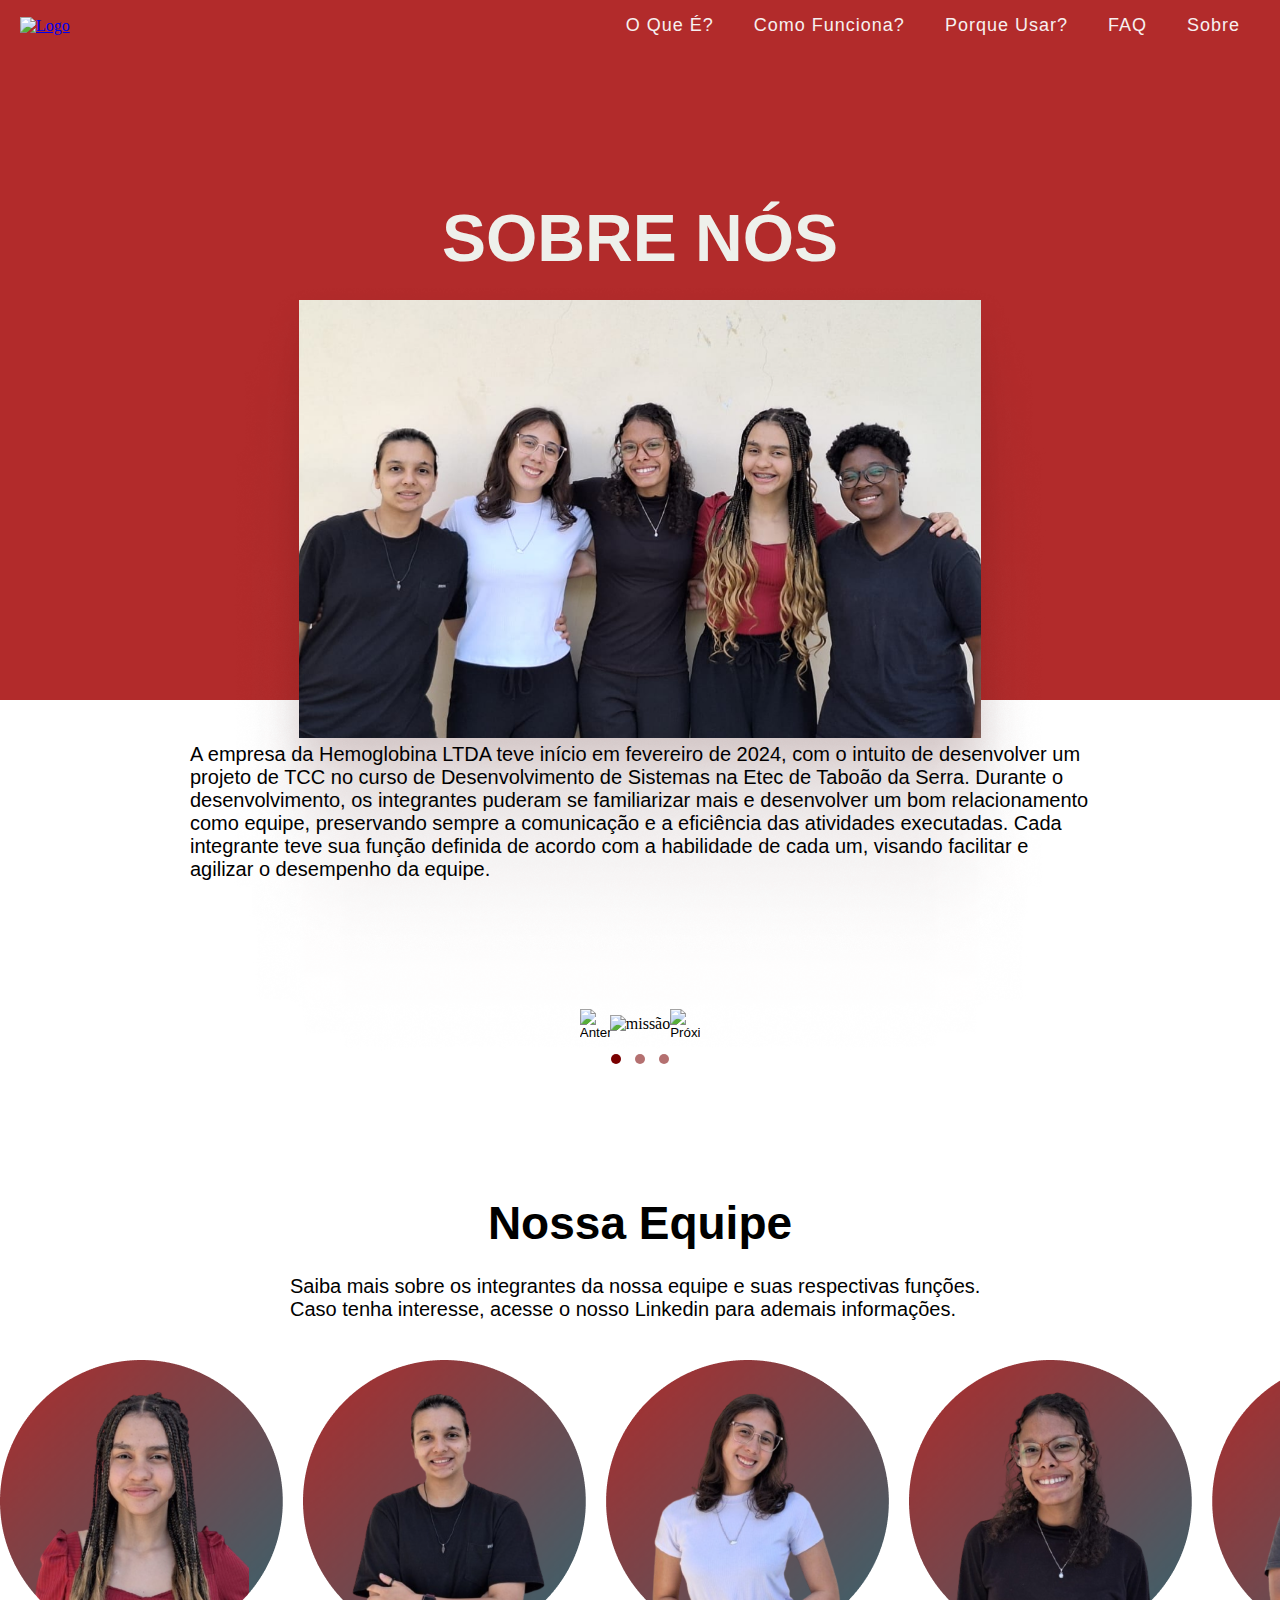
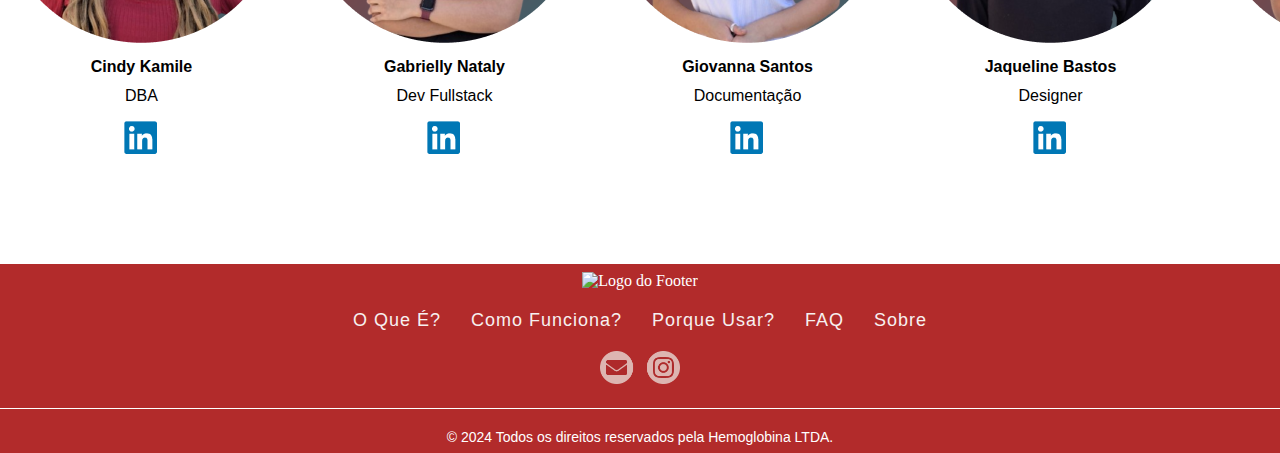
==== commit 84afff31: "Sobre atualizado!!!" ====
--- a/sobre.html
+++ b/sobre.html
@@ -1,115 +1,129 @@
 <!DOCTYPE html>
-<html lang="pt-br">
-    <head>
-        <meta charset="UTF-8">
-        <meta name="description" content="Hemoglobina: doação de sangue. Assim como um doador frequente, doar faz bem pra muita gente!">
-        <title> A equipe do Hemoglobina </title>
-        <link rel="stylesheet" href="estilo-sobre.css">
-    </head>
+<html>
 
-    <body>
-        <header>
-            <header>
-                <nav>
-                  <div class="logo">
-                    <a href="index.html"><img src="./assets/LogoHemoglobina.svg" alt="Logo"></a>
+<head>
+  <meta charset="utf-8">
+  <meta name="viewport" content="width=device-width">
+  <title>A equipe do Hemoglobina</title>
+  <link href="estilo-sobre.css" rel="stylesheet" type="text/css" />
+</head>
+
+<body>
+              <header>
+                  <nav>
+                    <div class="logo">
+                      <a href="index.html"><img src="./assets/LogoHemoglobina.png" alt="Logo"></a>
+                    </div>
+                    <ul>
+                      <li><a href="index.html">O Que É?</a></li>
+                      <li><a href="index.html">Como Funciona?</a></li>
+                      <li><a href="index.html">Porque Usar?</a></li>
+                      <li><a href="index.html">FAQ</a></li>
+                      <li><a href="sobre.html">Sobre</a></li>
+                    </ul>
+                  </nav>
+                </header> 
+
+          <main>
+              <section class="sobre-nos">
+                  <h1> SOBRE NÓS </h1>
+                  <img src="./assets/equipe.png" alt="Foto de todos os integrantes abraçados" class="foto-equipe">
+                  <p class="text-team"> A empresa da Hemoglobina LTDA teve início em fevereiro de 2024, com o intuito de desenvolver um projeto de TCC no curso de Desenvolvimento de Sistemas na Etec de Taboão da Serra.
+                      Durante o desenvolvimento, os integrantes puderam se familiarizar mais e desenvolver um bom relacionamento como equipe, preservando sempre a comunicação e a eficiência das atividades executadas. Cada integrante teve sua função definida de acordo com a habilidade de cada um, visando facilitar e agilizar o desempenho da equipe. </p>
+              </section>
+
+              <section class="carrossel">
+                  <button id="prev" class="seta esquerda">
+                        <img src="./assets/angle-left.png" alt="Anterior"/>
+                    </button>
+                  <div class="imagens">
+                      <img src="./assets/Missão.png" alt="missão" class="active">
+                      <img src="./assets/Visão.png" alt="visão"">
+                      <img src="./assets/Valores.png" alt="valores">
                   </div>
-                  <ul>
+                  <button id="next" class="seta direita">
+                        <img src="./assets/angle-right.png" alt="Próximo"/>
+                    </button>
+                </section>
+                      
+                <div class="bolinhas">
+                      <span class="bolinha active" data-index="0"></span>
+                      <span class="bolinha" data-index="1"></span>
+                      <span class="bolinha" data-index="2"></span>
+                </div>
+
+              <section class="nossa-equipe">
+                  <div class="integrantes">
+                      <h2> Nossa Equipe </h2>
+                      <p class="text-image">Saiba mais sobre os integrantes da nossa equipe e suas respectivas funções. 
+                          <br> Caso tenha interesse, acesse o nosso Linkedin para ademais informações. </p>
+
+                      <div class="int-fotos">
+                          <div class="cindy">
+                              <img src="./assets/cindy.png" alt="Foto da Cindy">
+                              <p> <strong>Cindy Kamile</strong> </p>
+                              <p> DBA </p>
+                              <a href="https://www.linkedin.com/in/cindy-kamile-santos-de-oliveira-6b1b541bb/"><img class="linkedin" src="./assets/linkedin.png" alt="Logo do linkedin"></a>
+                          </div>
+
+                          <br>
+
+                          <div class="gaby">
+                              <img src="./assets/gaby.png" alt="Foto da Gabrielly">
+                              <p> <strong>Gabrielly Nataly</strong> </p>
+                              <p> Dev Fullstack </p>
+                              <a href="https://www.linkedin.com/in/gabrielly-nataly-229310221/"><img class="linkedin" src="./assets/linkedin.png" alt="Logo do linkedin"></a>
+                          </div>
+
+                          <br>
+
+                          <div class="gi">
+                              <img src="./assets/gi.png" alt="Foto da Giovanna">
+                              <p> <strong>Giovanna Santos</strong> </p>
+                              <p> Documentação </p>
+                              <a href="https://www.linkedin.com/in/giovanna-santos-51514b276/"><img class="linkedin" src="./assets/linkedin.png" alt="Logo do linkedin"></a>
+                          </div>
+
+                          <br>
+
+                          <div class="jaque">
+                              <img src="./assets/jaque.png" alt="Foto da Jaqueline">
+                              <p> <strong>Jaqueline Bastos</strong> </p>
+                              <p> Designer </p>
+                              <a href="https://www.linkedin.com/in/jaqueline-bastos-a17348265/"><img class="linkedin" src="./assets/linkedin.png" alt="Logo do linkedin"></a>
+                          </div>
+
+                          <br>
+
+                          <div class="nic">
+                              <img src="./assets/nico.png" alt="Foto do Nicolas">
+                              <p> <strong>Nicolas dos Santos</strong> </p>
+                              <p> Dev Fullstack </p>
+                              <a href="https://www.linkedin.com/in/nicolas-dos-santos-5352802a4/"><img class="linkedin" src="./assets/linkedin.png" alt="Logo do linkedin"></a>
+                          </div>
+                      </div>
+                  </div>
+              </section>
+          </main>
+    
+              <footer>
+                  <div class="footer-logo">
+                    <img src="./assets/LogoHemoglobina.png" alt="Logo do Footer">
+                  </div>
+                  <ul class="footer-menu">
                     <li><a href="index.html">O Que É?</a></li>
                     <li><a href="index.html">Como Funciona?</a></li>
                     <li><a href="index.html">Porque Usar?</a></li>
                     <li><a href="index.html">FAQ</a></li>
                     <li><a href="sobre.html">Sobre</a></li>
                   </ul>
-                </nav>
-              </header>
-        </header>
-
-        <main>
-            <section class="sobre-nos">
-                <h1> SOBRE NÓS </h1>
-                <img src="./assets/equipe.png" alt="Foto de todos os integrantes abraçados" class="foto-equipe">
-                <p class="text-team"> A empresa da Hemoglobina LTDA teve início em fevereiro de 2024, com o intuito de desenvolver um projeto de TCC no curso de Desenvolvimento de Sistemas na Etec de Taboão da Serra.
-                    Durante o desenvolvimento, os integrantes puderam se familiarizar mais e desenvolver um bom relacionamento como equipe, preservando sempre a comunicação e a eficiência das atividades executadas. Cada integrante teve sua função definida de acordo com a habilidade de cada um, visando facilitar e agilizar o desempenho da equipe. </p>
-            </section>
-
-            <section>
-                <!-- Missão, visão e valores -->
-            </section>
-
-            <section class="nossa-equipe">
-                <div class="integrantes">
-                    <h2> Nossa Equipe </h2>
-                    <p class="text-image">Saiba mais sobre os integrantes da nossa equipe e suas respectivas funções. 
-                        <br> Caso tenha interesse, acesse o nosso Linkedin para ademais informações. </p>
-                    
-                    <div class="int-fotos">
-                        <div class="cindy">
-                            <img src="./assets/cindy.png" alt="Foto da Cindy">
-                            <p> <strong>Cindy Kamile</strong> </p>
-                            <p> DBA </p>
-                            <a href="https://www.linkedin.com/in/cindy-kamile-santos-de-oliveira-6b1b541bb/"><img class="linkedin" src="./assets/linkedin.png" alt="Logo do linkedin"></a>
-                        </div>
-    
-                        <br>
-    
-                        <div class="gaby">
-                            <img src="./assets/gaby.png" alt="Foto da Gabrielly">
-                            <p> <strong>Gabrielly Nataly</strong> </p>
-                            <p> Dev Fullstack </p>
-                            <a href="https://www.linkedin.com/in/gabrielly-nataly-229310221/"><img class="linkedin" src="./assets/linkedin.png" alt="Logo do linkedin"></a>
-                        </div>
-    
-                        <br>
-    
-                        <div class="gi">
-                            <img src="./assets/gi.png" alt="Foto da Giovanna">
-                            <p> <strong>Giovanna Santos</strong> </p>
-                            <p> Documentação </p>
-                            <a href="https://www.linkedin.com/in/giovanna-santos-51514b276/"><img class="linkedin" src="./assets/linkedin.png" alt="Logo do linkedin"></a>
-                        </div>
-    
-                        <br>
-    
-                        <div class="jaque">
-                            <img src="./assets/jaque.png" alt="Foto da Jaqueline">
-                            <p> <strong>Jaqueline Bastos</strong> </p>
-                            <p> Designer </p>
-                            <a href="https://www.linkedin.com/in/jaqueline-bastos-a17348265/"><img class="linkedin" src="./assets/linkedin.png" alt="Logo do linkedin"></a>
-                        </div>
-    
-                        <br>
-    
-                        <div class="nic">
-                            <img src="./assets/nico.png" alt="Foto do Nicolas">
-                            <p> <strong>Nicolas dos Santos</strong> </p>
-                            <p> Dev Fullstack </p>
-                            <a href="https://www.linkedin.com/in/nicolas-dos-santos-5352802a4/"><img class="linkedin" src="./assets/linkedin.png" alt="Logo do linkedin"></a>
-                        </div>
-                    </div>
-                </div>
-            </section>
-        </main>
-
-        <footer>
-            <footer>
-                <div class="footer-logo">
-                  <img src="./assets/LogoHemoglobina.svg" alt="Logo do Footer">
-                </div>
-                <ul class="footer-menu">
-                  <li><a href="index.html">O Que É?</a></li>
-                  <li><a href="index.html">Como Funciona?</a></li>
-                  <li><a href="index.html">Porque Usar?</a></li>
-                  <li><a href="index.html">FAQ</a></li>
-                  <li><a href="sobre.html">Sobre</a></li>
-                </ul>
-                <div class="footer-icons">
-                  <a href="hemoglobinaltda@gmail.com"><img src="./assets/Icones.png" alt="Email"></a>
-                </div>
-                <hr>
-                <p>&copy; 2024 Todos os direitos reservados pela Hemoglobina LTDA.</p>
-              </footer>
-        </footer>
-    </body>
+                  <div class="footer-icons">
+                    <a href="hemoglobinaltda@gmail.com"><img src="./assets/Icones.png" alt="Email"></a>
+                  </div>
+                  <hr>
+                  <p>&copy; 2024 Todos os direitos reservados pela Hemoglobina LTDA.</p>
+                </footer>
+        <script src="carrossel.js"> </script>
+      </body>
 
 </html>--- a/estilo-sobre.css
+++ b/estilo-sobre.css
@@ -3,21 +3,22 @@
     margin: 0;
     padding: 0;
     box-sizing: border-box;
-}
-
-/* Importação das fontes */
-@import url('https://fonts.googleapis.com/css2?family=DM+Sans:ital,opsz,wght@0,9..40,100..1000;1,9..40,100..1000&display=swap');
-
-/* Cores em variáveis */
-:root{
+  }
+  
+  /* Importação das fontes */
+  @import url('https://fonts.googleapis.com/css2?family=DM+Sans:ital,opsz,wght@0,9..40,100..1000;1,9..40,100..1000&display=swap');
+  
+  /* Cores em variáveis */
+  :root {
     --BrancoFundo: #EEF0EB;
     --Vermelho: #AE2A2B;
-    --Azul: #326671; 
-}
-
- /* Menu */
- header {
-    background-color: #b22b2b; /* Cor vermelha semelhante ao da imagem */
+    --Azul: #326671;
+  }
+  
+  /* Menu */
+  header {
+    background-color: #b22b2b;
+    /* Cor vermelha semelhante ao da imagem */
     padding: 15px 0;
     height: 700px;
   }
@@ -45,7 +46,8 @@
   }
   
   nav ul li a {
-    color: #f7f0f0; /* Cor branca com leve opacidade */
+    color: #f7f0f0;
+    /* Cor branca com leve opacidade */
     text-decoration: none;
     font-size: 18px;
     font-weight: normal;
@@ -55,82 +57,222 @@
   }
   
   nav ul li a:hover {
-    color: #ffd700; /* Cor ao passar o mouse */
-  }
-
-h1 {
+    color: #ffd700;
+    /* Cor ao passar o mouse */
+  }
+  
+  /* Responsividade */
+  @media (max-width: px) {
+    nav {
+      flex-direction: column;
+      align-items: flex-start;
+    }
+  
+    nav ul {
+      flex-direction: column;
+      width: 100%;
+    }
+  
+    nav ul li {
+      margin: 10px 0;
+    }
+  
+    nav ul li a {
+      font-size: 16px;
+      /* Ajuste o tamanho da fonte */
+    }
+  
+    header {
+      height: auto;
+      /* Permite que o header se ajuste ao conteúdo */
+    }
+  }
+  
+  @media (max-width: 480px) {
+    nav ul li a {
+      font-size: 14px;
+      /* Ajuste ainda mais o tamanho da fonte */
+    }
+  
+    nav .logo img {
+      height: 50px;
+      /* Reduz a altura do logo */
+    }
+  
+    .sobre-nos h1 {
+      font-size: 24px;
+      /* Ajuste o tamanho do título */
+    }
+  
+    .text-team {
+      font-size: 14px;
+      /* Ajuste o tamanho do texto */
+    }
+  
+    .integrantes {
+      display: flex;
+      flex-direction: column;
+      align-items: center;
+      /* Centraliza os integrantes */
+    }
+  
+    .int-fotos {
+      display: flex;
+      flex-wrap: wrap;
+      /* Permite que as fotos se ajustem em várias linhas */
+      justify-content: center;
+      /* Centraliza as fotos */
+    }
+  
+    .int-fotos div {
+      margin: 10px;
+      /* Adiciona espaço entre as fotos */
+      text-align: center;
+      /* Centraliza o texto */
+    }
+  }
+  
+  h1 {
     color: var(--BrancoFundo);
     font-weight: 700;
     font-size: 66px;
     font-family: 'DM Sans', sans-serif;
     margin-top: -500px;
-}
-
-.sobre-nos {
+  }
+  
+  .sobre-nos {
     display: flex;
     flex-direction: column;
     justify-content: center;
     align-items: center;
-}
-
-.foto-equipe {
+  }
+  
+  .foto-equipe {
     width: 70%;
     height: 70%;
-}
-
-.text-team {
-  margin-top: -370px;
-  width: 900px;
-  font-family: 'DM Sans', sans-serif;
-  font-size: 20px;
-}
-
-.nossa-equipe {
-  margin-top: 15%;
-}
-
-h2 {
-  font-family: 'DM Sans', sans-serif;
-  font-weight: 700;
-  font-size: 46px;
-  margin-bottom: 2%;
-
-  justify-content: center;
-  align-items: center;
-  text-align: center;
-}
-
-.text-image {
-  font-family: 'DM Sans', sans-serif;
-  width: 700px;
-  font-size: 20px;
-  text-align: justify;
-  margin: 0 auto;
-}
-
-.int-fotos {
-  margin-top: 3%;
-  display: flex;
-
-  margin-bottom: 8%;
-
-  gap: 10px;
-}
-
-.cindy p, .gaby p, .gi p, .jaque p, .nic p {
-  text-align: center;
-  font-family: 'DM Sans', sans-serif;
-  margin-top: 4%;
-}
-
-.linkedin {
-  margin-left: 43%;
-  margin-top: 5%;
-}
-
-/* Footer */
-footer {
-    background-color: #b22b2b; /* Cor vermelha do footer */
+  }
+  
+  .text-team {
+    margin-top: -370px;
+    width: 900px;
+    font-family: 'DM Sans', sans-serif;
+    font-size: 20px;
+    margin-bottom: 10%;
+  }
+  
+  .nossa-equipe {
+    margin-top: 10%;
+  }
+  
+  h2 {
+    font-family: 'DM Sans', sans-serif;
+    font-weight: 700;
+    font-size: 46px;
+    margin-bottom: 2%;
+    justify-content: center;
+    align-items: center;
+    text-align: center;
+  }
+  
+  .text-image {
+    font-family: 'DM Sans', sans-serif;
+    width: 700px;
+    font-size: 20px;
+    text-align: justify;
+    margin: 0 auto;
+  }
+  
+  .int-fotos {
+    margin-top: 3%;
+    display: flex;
+    margin-bottom: 8%;
+    gap: 10px;
+  }
+  
+  .cindy p,
+  .gaby p,
+  .gi p,
+  .jaque p,
+  .nic p {
+    text-align: center;
+    font-family: 'DM Sans', sans-serif;
+    margin-top: 4%;
+  }
+  
+  .linkedin {
+    margin-left: 43%;
+    margin-top: 5%;
+  }
+  
+  /* Carrossel */
+  
+  .carrossel {
+    /* margin-top: 1200px; */
+    display: flex;
+    align-items: center;
+    justify-content: center;
+    width: 800px;
+    overflow: hidden;
+    margin: auto;
+  }
+  
+  .imagens {
+    display: flex;
+    transition: transform 0.5s ease;
+  }
+  
+  .imagens img {
+    width: 100%;
+    display: none;
+  }
+  
+  .imagens img.active {
+    display: block;
+  }
+  
+  .seta {
+    background-color: transparent;
+    border: none;
+    cursor: pointer;
+    display: flex;
+  }
+  
+  .seta img {
+    width: 30px;
+    height: auto;
+  }
+  
+  .direita {
+    margin-right: 10px;
+  }
+  
+  .esquerda {
+    margin-left: 10px;
+  }
+  
+  .bolinhas {
+    text-align: center;
+    margin-top: 10px;
+  }
+  
+  .bolinha {
+    display: inline-block;
+    width: 10px;
+    height: 10px;
+    margin: 0 5px;
+    background-color: rgba(122, 0, 0, 0.56);
+    border-radius: 50%;
+    cursor: pointer;
+  }
+  
+  .bolinha.active {
+    background-color: #7A0000;
+  }
+  
+  /* Footer */
+  footer {
+    background-color: #b22b2b;
+    /* Cor vermelha do footer */
     color: #fff;
     text-align: center;
     padding: 8px 0;
@@ -166,7 +308,8 @@
   }
   
   .footer-menu li a:hover {
-    color: #ffd700; /* Cor ao passar o mouse */
+    color: #000000;
+    /* Cor ao passar o mouse */
   }
   
   .footer-icons {
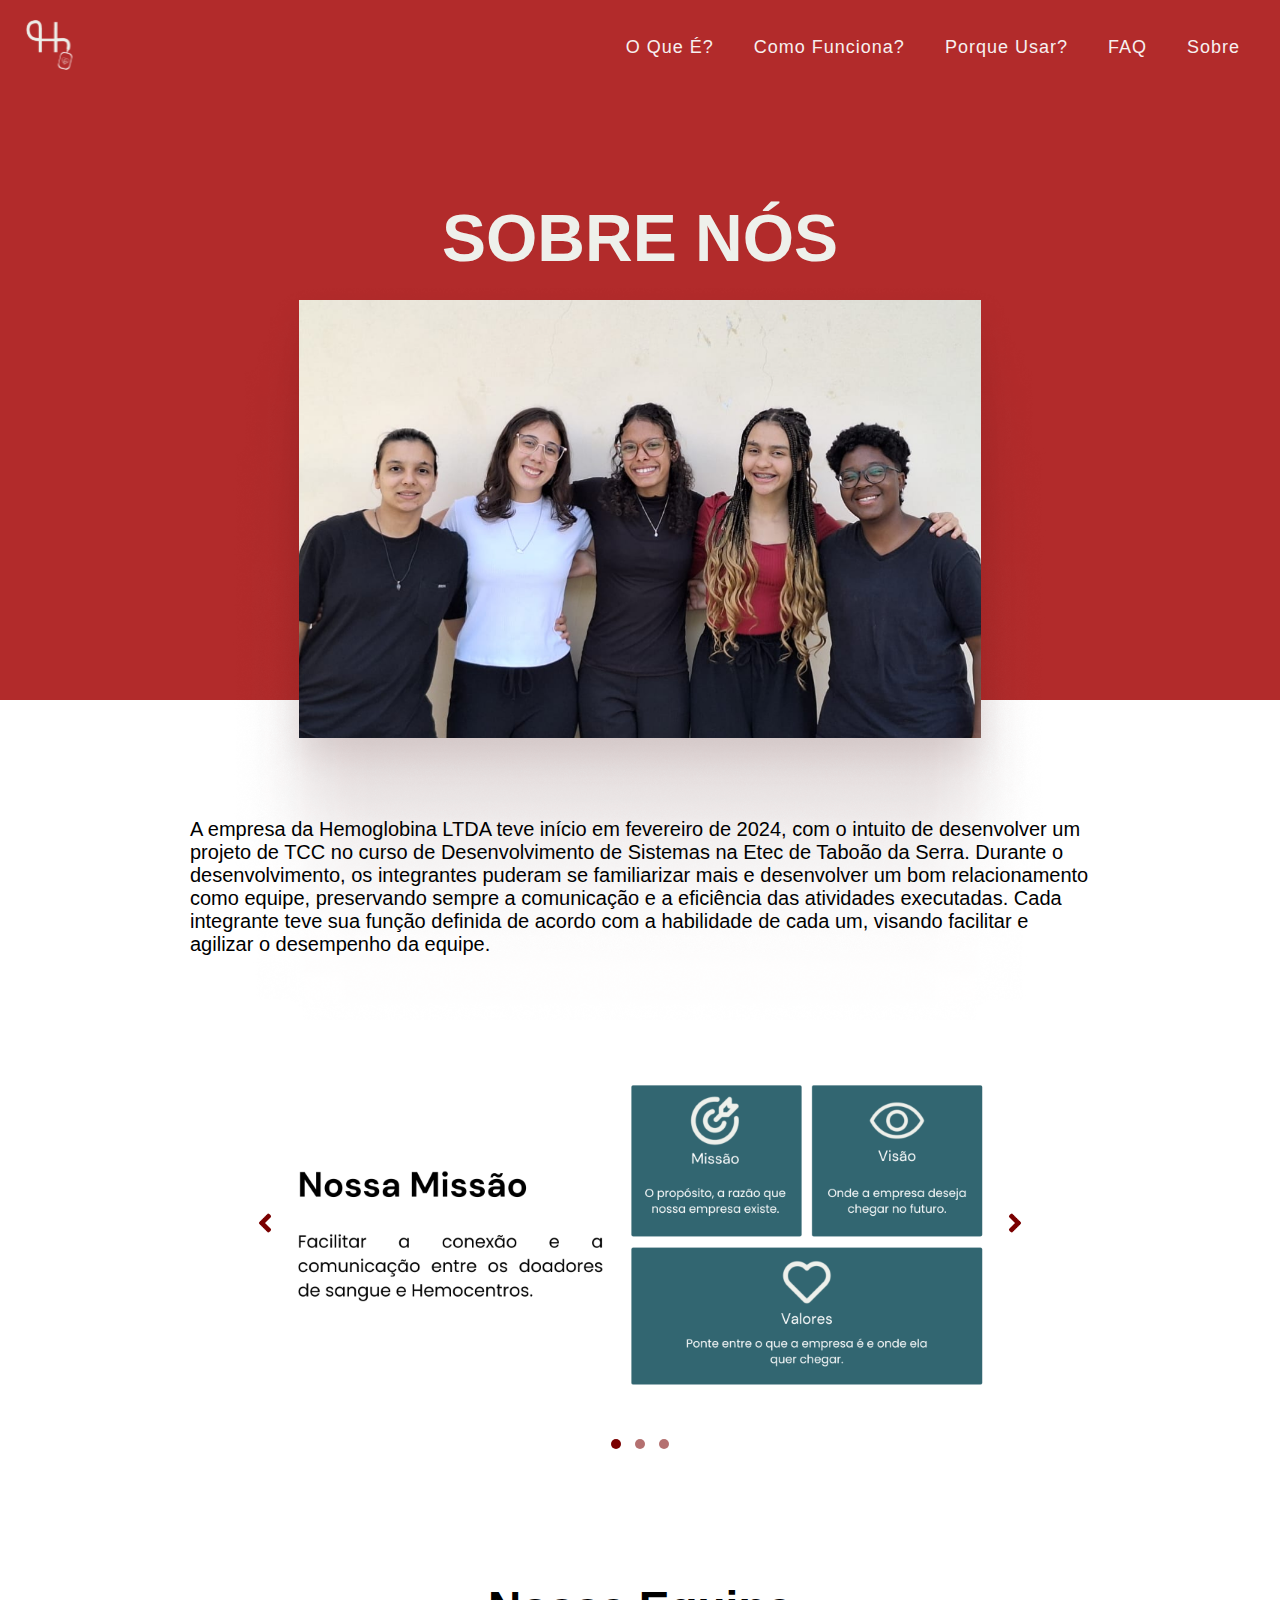
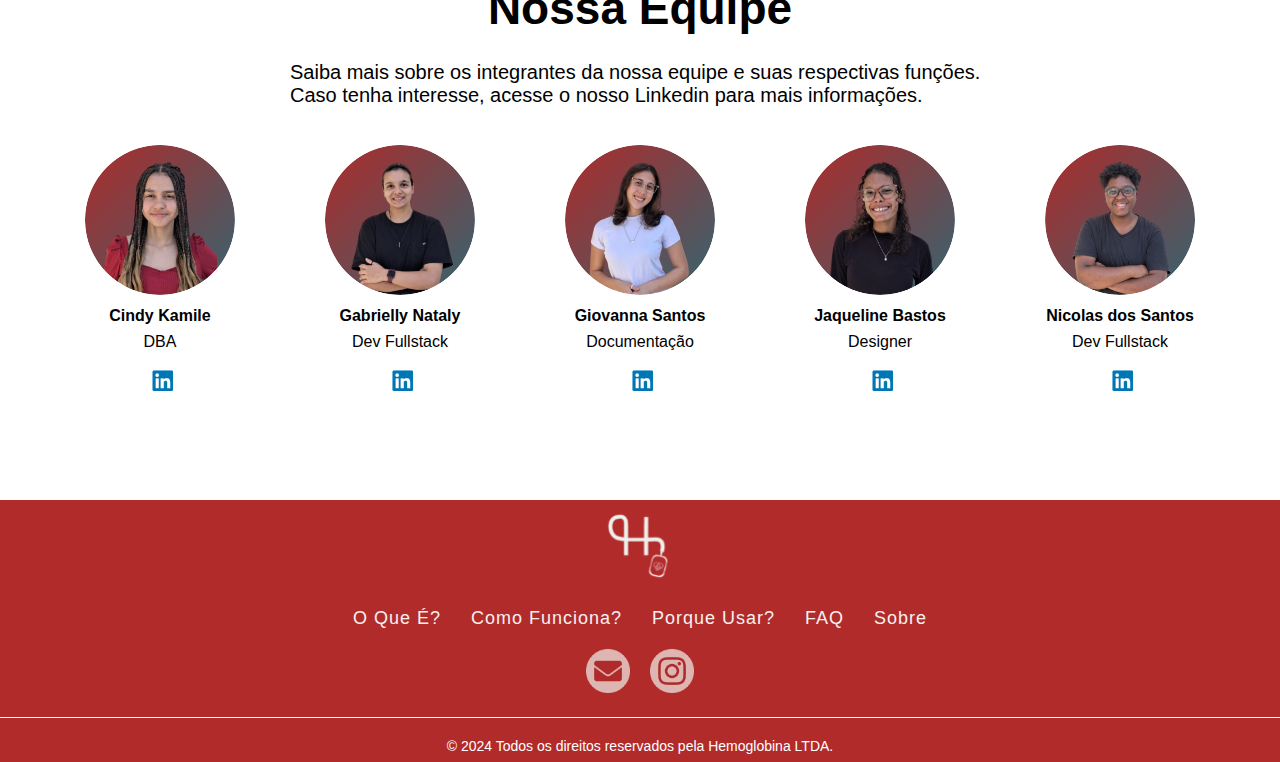
==== commit ce6ec678: "site pronto" ====
--- a/sobre.html
+++ b/sobre.html
@@ -1,129 +1,164 @@
 <!DOCTYPE html>
-<html>
+<html lang="pt-br">
+    <head>
+        <meta charset="UTF-8">
+        <meta name="description" content="Hemoglobina: doação de sangue. Assim como um doador frequente, doar faz bem pra muita gente!">
+        <title> A equipe do Hemoglobina </title>
+        <link rel="stylesheet" href="estilo-sobre.css">
+    </head>
 
-<head>
-  <meta charset="utf-8">
-  <meta name="viewport" content="width=device-width">
-  <title>A equipe do Hemoglobina</title>
-  <link href="estilo-sobre.css" rel="stylesheet" type="text/css" />
-</head>
-
-<body>
-              <header>
-                  <nav>
-                    <div class="logo">
-                      <a href="index.html"><img src="./assets/LogoHemoglobina.png" alt="Logo"></a>
-                    </div>
-                    <ul>
-                      <li><a href="index.html">O Que É?</a></li>
-                      <li><a href="index.html">Como Funciona?</a></li>
-                      <li><a href="index.html">Porque Usar?</a></li>
-                      <li><a href="index.html">FAQ</a></li>
-                      <li><a href="sobre.html">Sobre</a></li>
-                    </ul>
-                  </nav>
-                </header> 
-
-          <main>
-              <section class="sobre-nos">
-                  <h1> SOBRE NÓS </h1>
-                  <img src="./assets/equipe.png" alt="Foto de todos os integrantes abraçados" class="foto-equipe">
-                  <p class="text-team"> A empresa da Hemoglobina LTDA teve início em fevereiro de 2024, com o intuito de desenvolver um projeto de TCC no curso de Desenvolvimento de Sistemas na Etec de Taboão da Serra.
-                      Durante o desenvolvimento, os integrantes puderam se familiarizar mais e desenvolver um bom relacionamento como equipe, preservando sempre a comunicação e a eficiência das atividades executadas. Cada integrante teve sua função definida de acordo com a habilidade de cada um, visando facilitar e agilizar o desempenho da equipe. </p>
-              </section>
-
-              <section class="carrossel">
-                  <button id="prev" class="seta esquerda">
-                        <img src="./assets/angle-left.png" alt="Anterior"/>
-                    </button>
-                  <div class="imagens">
-                      <img src="./assets/Missão.png" alt="missão" class="active">
-                      <img src="./assets/Visão.png" alt="visão"">
-                      <img src="./assets/Valores.png" alt="valores">
+    <body>
+            <header>
+                <nav>
+                  <div class="logo">
+                    <a href="index.html"><img src="./assets/LogoHemoglobina.svg" alt="Logo"></a>
                   </div>
-                  <button id="next" class="seta direita">
-                        <img src="./assets/angle-right.png" alt="Próximo"/>
-                    </button>
-                </section>
-                      
-                <div class="bolinhas">
-                      <span class="bolinha active" data-index="0"></span>
-                      <span class="bolinha" data-index="1"></span>
-                      <span class="bolinha" data-index="2"></span>
-                </div>
-
-              <section class="nossa-equipe">
-                  <div class="integrantes">
-                      <h2> Nossa Equipe </h2>
-                      <p class="text-image">Saiba mais sobre os integrantes da nossa equipe e suas respectivas funções. 
-                          <br> Caso tenha interesse, acesse o nosso Linkedin para ademais informações. </p>
-
-                      <div class="int-fotos">
-                          <div class="cindy">
-                              <img src="./assets/cindy.png" alt="Foto da Cindy">
-                              <p> <strong>Cindy Kamile</strong> </p>
-                              <p> DBA </p>
-                              <a href="https://www.linkedin.com/in/cindy-kamile-santos-de-oliveira-6b1b541bb/"><img class="linkedin" src="./assets/linkedin.png" alt="Logo do linkedin"></a>
-                          </div>
-
-                          <br>
-
-                          <div class="gaby">
-                              <img src="./assets/gaby.png" alt="Foto da Gabrielly">
-                              <p> <strong>Gabrielly Nataly</strong> </p>
-                              <p> Dev Fullstack </p>
-                              <a href="https://www.linkedin.com/in/gabrielly-nataly-229310221/"><img class="linkedin" src="./assets/linkedin.png" alt="Logo do linkedin"></a>
-                          </div>
-
-                          <br>
-
-                          <div class="gi">
-                              <img src="./assets/gi.png" alt="Foto da Giovanna">
-                              <p> <strong>Giovanna Santos</strong> </p>
-                              <p> Documentação </p>
-                              <a href="https://www.linkedin.com/in/giovanna-santos-51514b276/"><img class="linkedin" src="./assets/linkedin.png" alt="Logo do linkedin"></a>
-                          </div>
-
-                          <br>
-
-                          <div class="jaque">
-                              <img src="./assets/jaque.png" alt="Foto da Jaqueline">
-                              <p> <strong>Jaqueline Bastos</strong> </p>
-                              <p> Designer </p>
-                              <a href="https://www.linkedin.com/in/jaqueline-bastos-a17348265/"><img class="linkedin" src="./assets/linkedin.png" alt="Logo do linkedin"></a>
-                          </div>
-
-                          <br>
-
-                          <div class="nic">
-                              <img src="./assets/nico.png" alt="Foto do Nicolas">
-                              <p> <strong>Nicolas dos Santos</strong> </p>
-                              <p> Dev Fullstack </p>
-                              <a href="https://www.linkedin.com/in/nicolas-dos-santos-5352802a4/"><img class="linkedin" src="./assets/linkedin.png" alt="Logo do linkedin"></a>
-                          </div>
-                      </div>
-                  </div>
-              </section>
-          </main>
-    
-              <footer>
-                  <div class="footer-logo">
-                    <img src="./assets/LogoHemoglobina.png" alt="Logo do Footer">
-                  </div>
-                  <ul class="footer-menu">
+                  
+                  <ul>
                     <li><a href="index.html">O Que É?</a></li>
                     <li><a href="index.html">Como Funciona?</a></li>
                     <li><a href="index.html">Porque Usar?</a></li>
                     <li><a href="index.html">FAQ</a></li>
                     <li><a href="sobre.html">Sobre</a></li>
                   </ul>
-                  <div class="footer-icons">
-                    <a href="hemoglobinaltda@gmail.com"><img src="./assets/Icones.png" alt="Email"></a>
-                  </div>
-                  <hr>
-                  <p>&copy; 2024 Todos os direitos reservados pela Hemoglobina LTDA.</p>
-                </footer>
-        <script src="carrossel.js"> </script>
-      </body>
+                </nav>
+
+                <!-- Ícone do menu hambúrguer -->
+                <div class="hamburger" id="hamburger-icon">
+                    <div class="bar"></div>
+                    <div class="bar"></div>
+                    <div class="bar"></div>
+                </div>
+              </header>
+        </header>
+
+        <main>
+            <section class="sobre-nos">
+                <h1> SOBRE NÓS </h1>
+                <img src="./assets/equipe.png" alt="Foto de todos os integrantes abraçados" class="foto-equipe">
+                <p class="text-team"> A empresa da Hemoglobina LTDA teve início em fevereiro de 2024, com o intuito de desenvolver um projeto de TCC no curso de Desenvolvimento de Sistemas na Etec de Taboão da Serra.
+                    Durante o desenvolvimento, os integrantes puderam se familiarizar mais e desenvolver um bom relacionamento como equipe, preservando sempre a comunicação e a eficiência das atividades executadas. Cada integrante teve sua função definida de acordo com a habilidade de cada um, visando facilitar e agilizar o desempenho da equipe. </p>
+            </section>
+
+            <section class="carrossel">
+                <button id="prev" class="seta esquerda">
+                    <img src="./assets/angle-left.png" alt="Anterior"/>
+                </button>
+                <div class="imagens">
+                    <img src="./assets/Missão.png" alt="missão" class="active">
+                    <img src="./assets/Visão.png" alt="visão"">
+                    <img src="./assets/Valores.png" alt="valores">
+                </div>
+                <button id="next" class="seta direita">
+                    <img src="./assets/angle-right.png" alt="Próximo"/>
+                </button>
+            </section>
+                    
+                <div class="bolinhas">
+                    <span class="bolinha active" data-index="0"></span>
+                    <span class="bolinha" data-index="1"></span>
+                    <span class="bolinha" data-index="2"></span>
+                </div>
+            </section>
+
+            <section class="nossa-equipe">
+                <div class="integrantes">
+                    <h2> Nossa Equipe </h2>
+                    <p class="text-image">Saiba mais sobre os integrantes da nossa equipe e suas respectivas funções. 
+                        <br> Caso tenha interesse, acesse o nosso Linkedin para mais informações. </p>
+                    
+                    <div class="int-fotos">
+                        <div class="cindy">
+                            <img class="img-cindy" src="./assets/cindy.png" alt="Foto da Cindy">
+                            <p> <strong>Cindy Kamile</strong> </p>
+                            <p> DBA </p>
+                            <a href="https://www.linkedin.com/in/cindy-kamile-santos-de-oliveira-6b1b541bb/" target="_blank"><img class="linkedin" src="./assets/linkedin.png" alt="Logo do linkedin"></a>
+                        </div>
+    
+                        <br>
+    
+                        <div class="gaby">
+                            <img class="img-gaby" src="./assets/gaby.png" alt="Foto da Gabrielly">
+                            <p> <strong>Gabrielly Nataly</strong> </p>
+                            <p> Dev Fullstack </p>
+                            <a href="https://www.linkedin.com/in/gabrielly-nataly-229310221/" target="_blank"><img class="linkedin" src="./assets/linkedin.png" alt="Logo do linkedin"></a>
+                        </div>
+    
+                        <br>
+    
+                        <div class="gi">
+                            <img class="img-gi" src="./assets/gi.png" alt="Foto da Giovanna">
+                            <p> <strong>Giovanna Santos</strong> </p>
+                            <p> Documentação </p>
+                            <a href="https://www.linkedin.com/in/giovanna-santos-51514b276/" target="_blank"><img class="linkedin" src="./assets/linkedin.png" alt="Logo do linkedin"></a>
+                        </div>
+    
+                        <br>
+    
+                        <div class="jaque">
+                            <img class="img-jaque" src="./assets/jaque.png" alt="Foto da Jaqueline">
+                            <p> <strong>Jaqueline Bastos</strong> </p>
+                            <p> Designer </p>
+                            <a href="https://www.linkedin.com/in/jaqueline-bastos-a17348265/" target="_blank"><img class="linkedin" src="./assets/linkedin.png" alt="Logo do linkedin"></a>
+                        </div>
+    
+                        <br>
+    
+                        <div class="nic">
+                            <img class="img-nico" src="./assets/nico.png" alt="Foto do Nicolas">
+                            <p> <strong>Nicolas dos Santos</strong> </p>
+                            <p> Dev Fullstack </p>
+                            <a href="https://www.linkedin.com/in/nicolas-dos-santos-5352802a4/" target="_blank"><img class="linkedin" src="./assets/linkedin.png" alt="Logo do linkedin"></a>
+                        </div>
+                    </div>
+                </div>
+            </section>
+        </main>
+
+        <footer>
+            <div class="footer-logo">
+                <a href="sobre.html" id="voltar-topo"><img src="./assets/LogoHemoglobina.svg" alt="Logo do Footer"></a>
+            </div>
+            <ul class="footer-menu">
+                <li><a href="index.html">O Que É?</a></li>
+                <li><a href="index.html">Como Funciona?</a></li>
+                <li><a href="index.html">Porque Usar?</a></li>
+                <li><a href="index.html">FAQ</a></li>
+                <li><a id="voltar-topo" href="sobre.html">Sobre</a></li>
+            </ul>
+            <div class="footer-icons">
+                <a href="mailto:hemoglobinaltda@gmail.com"><img src="./assets/email.png" alt="Ícone de email"></a>
+                <a href="https://instagram.com/_hemoglobinaapp" target="_blank"><img src="./assets/instagram.png" alt="Logo do Instagram"></a>
+            </div>
+            <hr>
+            <p>&copy; 2024 Todos os direitos reservados pela Hemoglobina LTDA.</p>
+        </footer>
+
+        <!-- Javascript para deixar o scroll mais suave -->
+        <script>
+            document.getElementById('voltar-topo').addEventListener('click', function(event) {
+                event.preventDefault();
+                window.scrollTo({
+                    top: 0,
+                    behavior: 'smooth'
+                });
+            });
+        </script>
+
+        <script src="carrossel.js"></script>
+
+        <div vw class="enabled">
+            <div vw-access-button class="active"></div>
+            <div vw-plugin-wrapper>
+              <div class="vw-plugin-top-wrapper"></div>
+            </div>
+          </div>
+      
+          <script src="https://vlibras.gov.br/app/vlibras-plugin.js"></script>
+          
+          <script>
+            new window.VLibras.Widget('https://vlibras.gov.br/app');
+          </script>
+    </body>
 
 </html>--- a/estilo-sobre.css
+++ b/estilo-sobre.css
@@ -3,22 +3,21 @@
     margin: 0;
     padding: 0;
     box-sizing: border-box;
-  }
-  
-  /* Importação das fontes */
-  @import url('https://fonts.googleapis.com/css2?family=DM+Sans:ital,opsz,wght@0,9..40,100..1000;1,9..40,100..1000&display=swap');
-  
-  /* Cores em variáveis */
-  :root {
+}
+
+/* Importação das fontes */
+@import url('https://fonts.googleapis.com/css2?family=DM+Sans:ital,opsz,wght@0,9..40,100..1000;1,9..40,100..1000&display=swap');
+
+/* Cores em variáveis */
+:root{
     --BrancoFundo: #EEF0EB;
     --Vermelho: #AE2A2B;
-    --Azul: #326671;
-  }
-  
-  /* Menu */
-  header {
-    background-color: #b22b2b;
-    /* Cor vermelha semelhante ao da imagem */
+    --Azul: #326671; 
+}
+
+ /* Menu */
+ header {
+    background-color: #b22b2b; /* Cor vermelha semelhante ao da imagem */
     padding: 15px 0;
     height: 700px;
   }
@@ -46,8 +45,7 @@
   }
   
   nav ul li a {
-    color: #f7f0f0;
-    /* Cor branca com leve opacidade */
+    color: #f7f0f0; /* Cor branca com leve opacidade */
     text-decoration: none;
     font-size: 18px;
     font-weight: normal;
@@ -57,222 +55,148 @@
   }
   
   nav ul li a:hover {
-    color: #ffd700;
-    /* Cor ao passar o mouse */
-  }
-  
-  /* Responsividade */
-  @media (max-width: px) {
-    nav {
-      flex-direction: column;
-      align-items: flex-start;
-    }
-  
-    nav ul {
-      flex-direction: column;
-      width: 100%;
-    }
-  
-    nav ul li {
-      margin: 10px 0;
-    }
-  
-    nav ul li a {
-      font-size: 16px;
-      /* Ajuste o tamanho da fonte */
-    }
-  
-    header {
-      height: auto;
-      /* Permite que o header se ajuste ao conteúdo */
-    }
-  }
-  
-  @media (max-width: 480px) {
-    nav ul li a {
-      font-size: 14px;
-      /* Ajuste ainda mais o tamanho da fonte */
-    }
-  
-    nav .logo img {
-      height: 50px;
-      /* Reduz a altura do logo */
-    }
-  
-    .sobre-nos h1 {
-      font-size: 24px;
-      /* Ajuste o tamanho do título */
-    }
-  
-    .text-team {
-      font-size: 14px;
-      /* Ajuste o tamanho do texto */
-    }
-  
-    .integrantes {
-      display: flex;
-      flex-direction: column;
-      align-items: center;
-      /* Centraliza os integrantes */
-    }
-  
-    .int-fotos {
-      display: flex;
-      flex-wrap: wrap;
-      /* Permite que as fotos se ajustem em várias linhas */
-      justify-content: center;
-      /* Centraliza as fotos */
-    }
-  
-    .int-fotos div {
-      margin: 10px;
-      /* Adiciona espaço entre as fotos */
-      text-align: center;
-      /* Centraliza o texto */
-    }
-  }
-  
-  h1 {
+    color: #ffd700; /* Cor ao passar o mouse */
+  }
+
+h1 {
     color: var(--BrancoFundo);
     font-weight: 700;
     font-size: 66px;
     font-family: 'DM Sans', sans-serif;
     margin-top: -500px;
-  }
-  
-  .sobre-nos {
+}
+
+.sobre-nos {
     display: flex;
     flex-direction: column;
     justify-content: center;
     align-items: center;
-  }
-  
-  .foto-equipe {
+}
+
+.foto-equipe {
     width: 70%;
     height: 70%;
-  }
-  
-  .text-team {
-    margin-top: -370px;
-    width: 900px;
-    font-family: 'DM Sans', sans-serif;
-    font-size: 20px;
-    margin-bottom: 10%;
-  }
-  
-  .nossa-equipe {
-    margin-top: 10%;
-  }
-  
-  h2 {
-    font-family: 'DM Sans', sans-serif;
-    font-weight: 700;
-    font-size: 46px;
-    margin-bottom: 2%;
-    justify-content: center;
-    align-items: center;
-    text-align: center;
-  }
-  
-  .text-image {
-    font-family: 'DM Sans', sans-serif;
-    width: 700px;
-    font-size: 20px;
-    text-align: justify;
-    margin: 0 auto;
-  }
-  
-  .int-fotos {
-    margin-top: 3%;
-    display: flex;
-    margin-bottom: 8%;
-    gap: 10px;
-  }
-  
-  .cindy p,
-  .gaby p,
-  .gi p,
-  .jaque p,
-  .nic p {
-    text-align: center;
-    font-family: 'DM Sans', sans-serif;
-    margin-top: 4%;
-  }
-  
-  .linkedin {
-    margin-left: 43%;
-    margin-top: 5%;
-  }
-  
-  /* Carrossel */
-  
-  .carrossel {
-    /* margin-top: 1200px; */
-    display: flex;
-    align-items: center;
-    justify-content: center;
-    width: 800px;
-    overflow: hidden;
-    margin: auto;
-  }
-  
-  .imagens {
-    display: flex;
-    transition: transform 0.5s ease;
-  }
-  
-  .imagens img {
-    width: 100%;
-    display: none;
-  }
-  
-  .imagens img.active {
-    display: block;
-  }
-  
-  .seta {
-    background-color: transparent;
-    border: none;
-    cursor: pointer;
-    display: flex;
-  }
-  
-  .seta img {
-    width: 30px;
-    height: auto;
-  }
-  
-  .direita {
-    margin-right: 10px;
-  }
-  
-  .esquerda {
-    margin-left: 10px;
-  }
-  
-  .bolinhas {
-    text-align: center;
-    margin-top: 10px;
-  }
-  
-  .bolinha {
-    display: inline-block;
-    width: 10px;
-    height: 10px;
-    margin: 0 5px;
-    background-color: rgba(122, 0, 0, 0.56);
-    border-radius: 50%;
-    cursor: pointer;
-  }
-  
-  .bolinha.active {
-    background-color: #7A0000;
-  }
-  
-  /* Footer */
-  footer {
-    background-color: #b22b2b;
-    /* Cor vermelha do footer */
+}
+
+.text-team {
+  margin-top: -370px;
+  width: 900px;
+  font-family: 'DM Sans', sans-serif;
+  font-size: 20px;
+}
+
+.nossa-equipe {
+  margin-top: 10%;
+}
+
+h2 {
+  font-family: 'DM Sans', sans-serif;
+  font-weight: 700;
+  font-size: 46px;
+  margin-bottom: 2%;
+
+  justify-content: center;
+  align-items: center;
+  text-align: center;
+}
+
+.text-image {
+  font-family: 'DM Sans', sans-serif;
+  width: 700px;
+  font-size: 20px;
+  text-align: justify;
+  margin: 0 auto;
+}
+
+/* Carrossel */
+  
+.carrossel {
+  /* margin-top: 1200px; */
+  display: flex;
+  align-items: center;
+  justify-content: center;
+  width: 800px;
+  overflow: hidden;
+  margin: auto;
+  margin-top: 5%;
+}
+
+.imagens {
+  display: flex;
+  transition: transform 0.5s ease;
+}
+
+.imagens img {
+  width: 100%;
+  display: none;
+}
+
+.imagens img.active {
+  display: block;
+}
+
+.seta {
+  background-color: transparent;
+  border: none;
+  cursor: pointer;
+  display: flex;
+}
+
+.seta img {
+  width: 30px;
+  height: auto;
+}
+
+.direita {
+  margin-right: 10px;
+}
+
+.esquerda {
+  margin-left: 10px;
+}
+
+.bolinhas {
+  text-align: center;
+  margin-top: 10px;
+}
+
+.bolinha {
+  display: inline-block;
+  width: 10px;
+  height: 10px;
+  margin: 0 5px;
+  background-color: rgba(122, 0, 0, 0.56);
+  border-radius: 50%;
+  cursor: pointer;
+}
+
+.bolinha.active {
+  background-color: #7A0000;
+}
+
+.int-fotos {
+  margin-top: 3%;
+  display: flex;
+
+  margin-bottom: 8%;
+
+  gap: 10px;
+}
+
+.cindy p, .gaby p, .gi p, .jaque p, .nic p {
+  text-align: center;
+  font-family: 'DM Sans', sans-serif;
+  margin-top: 4%;
+}
+
+.linkedin {
+  margin-left: 43%;
+  margin-top: 5%;
+}
+
+/* Footer */
+footer {
+    background-color: #b22b2b; /* Cor vermelha do footer */
     color: #fff;
     text-align: center;
     padding: 8px 0;
@@ -308,20 +232,19 @@
   }
   
   .footer-menu li a:hover {
-    color: #000000;
-    /* Cor ao passar o mouse */
+    color: #ffd700; /* Cor ao passar o mouse */
   }
   
   .footer-icons {
+    display: flex;
+    justify-content: center;
+    gap: 20px; /* Espaçamento entre os ícones */
     margin-bottom: 20px;
   }
-  
-  .footer-icons a {
-    margin: 0 10px;
-  }
-  
-  .footer-icons img {
-    width: 80px;
+
+  .footer-icons a img {
+    width: 44px;
+    height: 44px;
   }
   
   /* Linha horizontal no footer */
@@ -336,4 +259,58 @@
     margin-top: 10px;
     font-size: 14px;
     font-family: 'DM Sans', sans-serif;
+  }
+
+  /* Responsividade */
+  @media screen and (max-width: 1280px) {
+    .text-team {
+      margin-top: -23%;
+    }
+
+    .int-fotos {
+      margin-top: 3%;
+      margin-bottom: 8%;
+      display: flex;
+      flex-wrap: wrap; /* Permite que os itens quebrem linha */
+      justify-content: center; /* Centraliza os itens */
+      gap: 20px; /* Espaçamento entre os itens */
+    }
+    
+    .int-fotos > div {
+      flex: 1 1 200px; /* Faz com que cada item ocupe pelo menos 200px */
+      max-width: 200px; /* Define uma largura máxima */
+      text-align: center; /* Centraliza o conteúdo de cada item */
+    }
+    
+    .int-fotos .img-cindy, .img-gaby, .img-gi, .img-nico, .img-jaque {
+      width: 100%; /* As imagens se ajustam ao contêiner */
+      max-width: 150px; /* Limita o tamanho máximo das imagens */
+      border-radius: 50%; /* Torna as fotos redondas */
+    }
+    
+    .int-fotos p {
+      font-family: 'DM Sans', sans-serif;
+      margin: 8px 0;
+    }
+    
+    .linkedin {
+      width: 24px; /* Ajusta tamanho do ícone */
+      height: 24px;
+      margin-right: 40%;
+    }
+  }
+
+  @media screen and (max-width: 800px) {
+    header {
+      height: 450px;
+    } 
+
+    .sobre-nos {
+      margin-top: 25%;
+    }
+
+    .text-team {
+      width: 630px;
+      text-align: justify;
+    }
   }